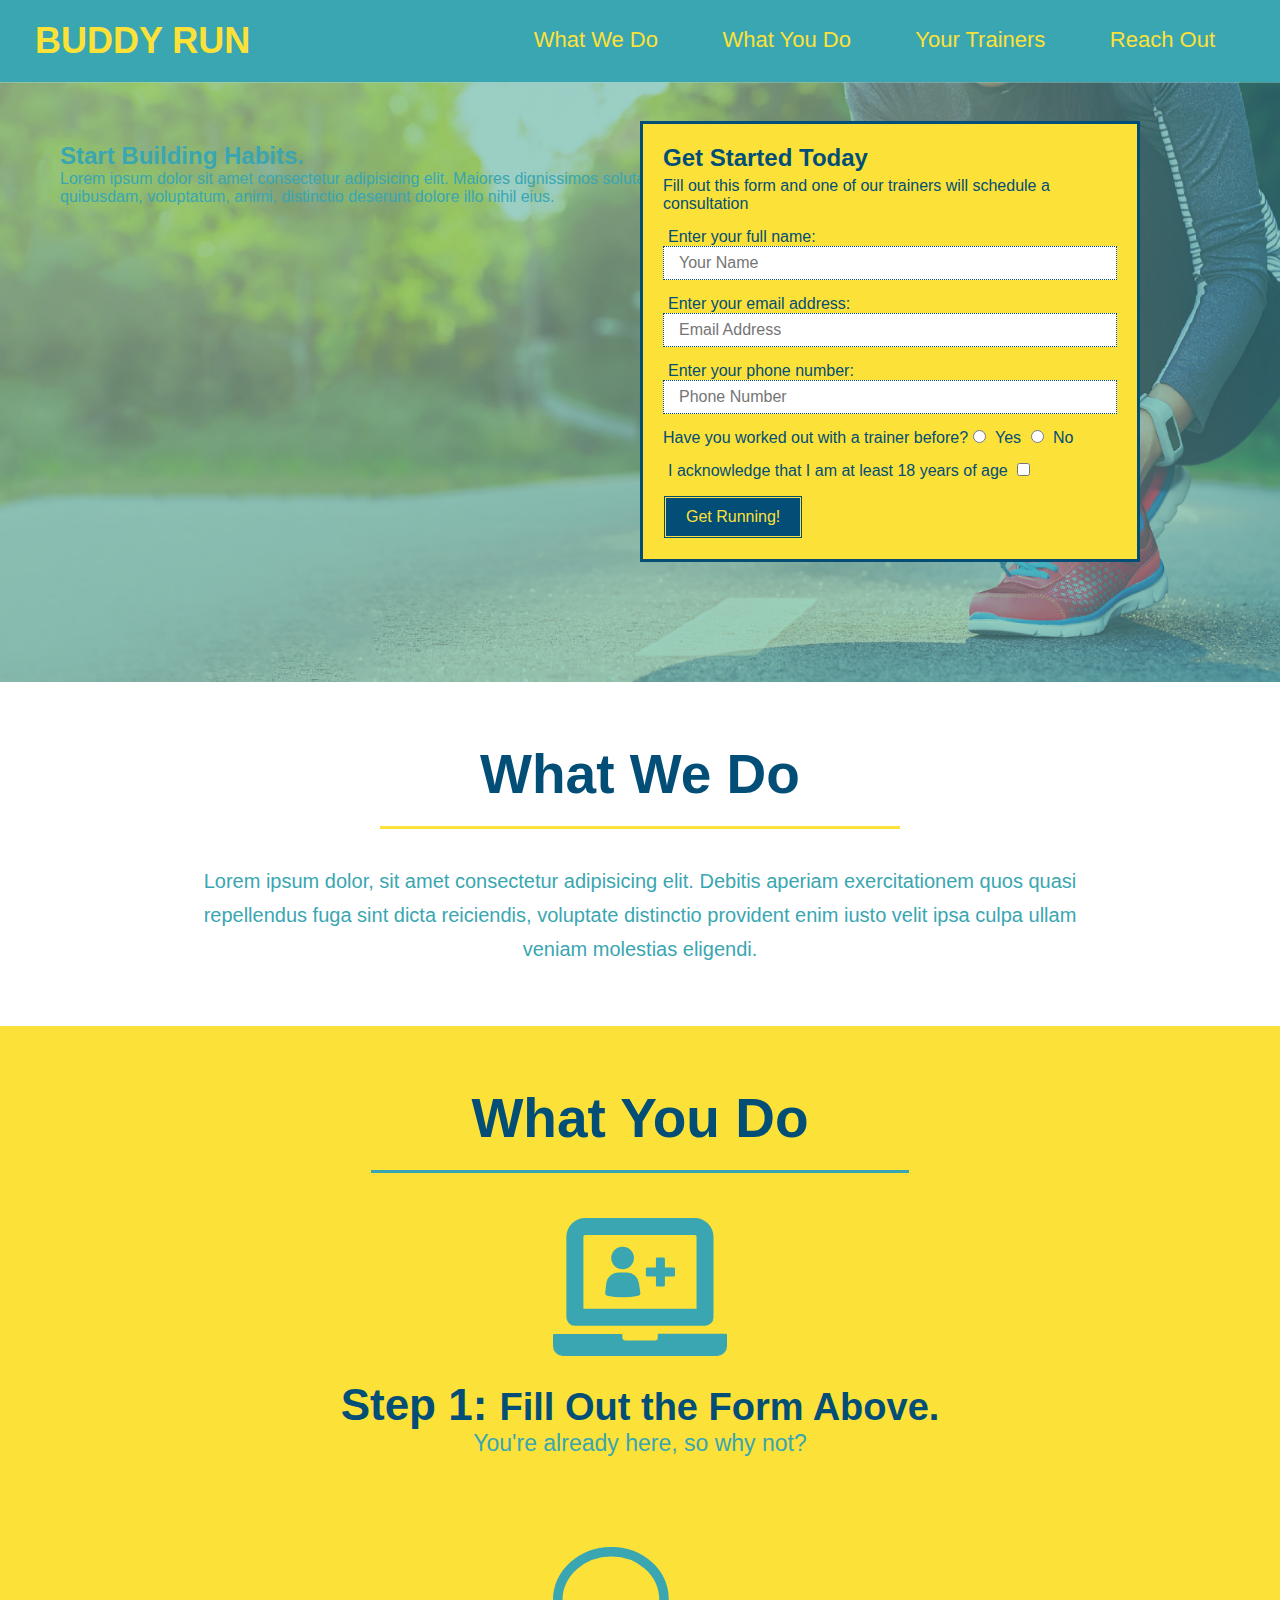
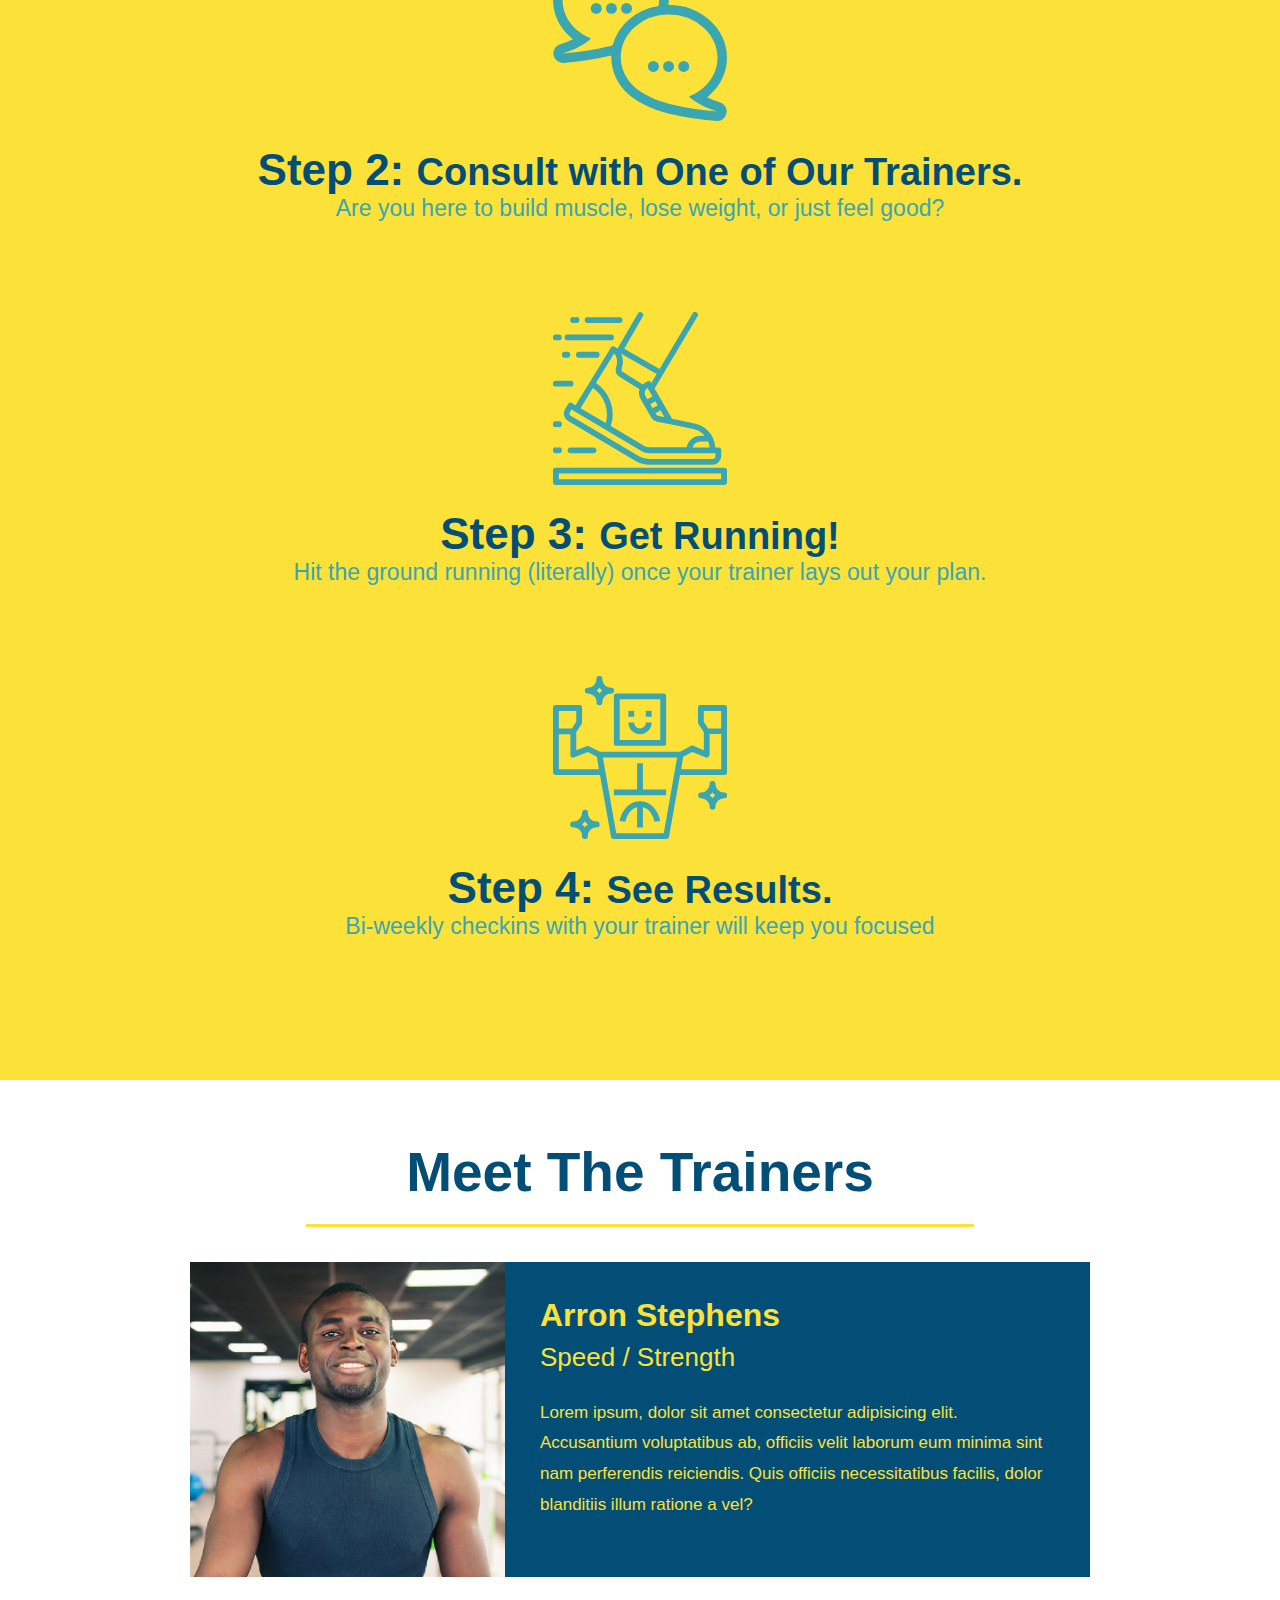
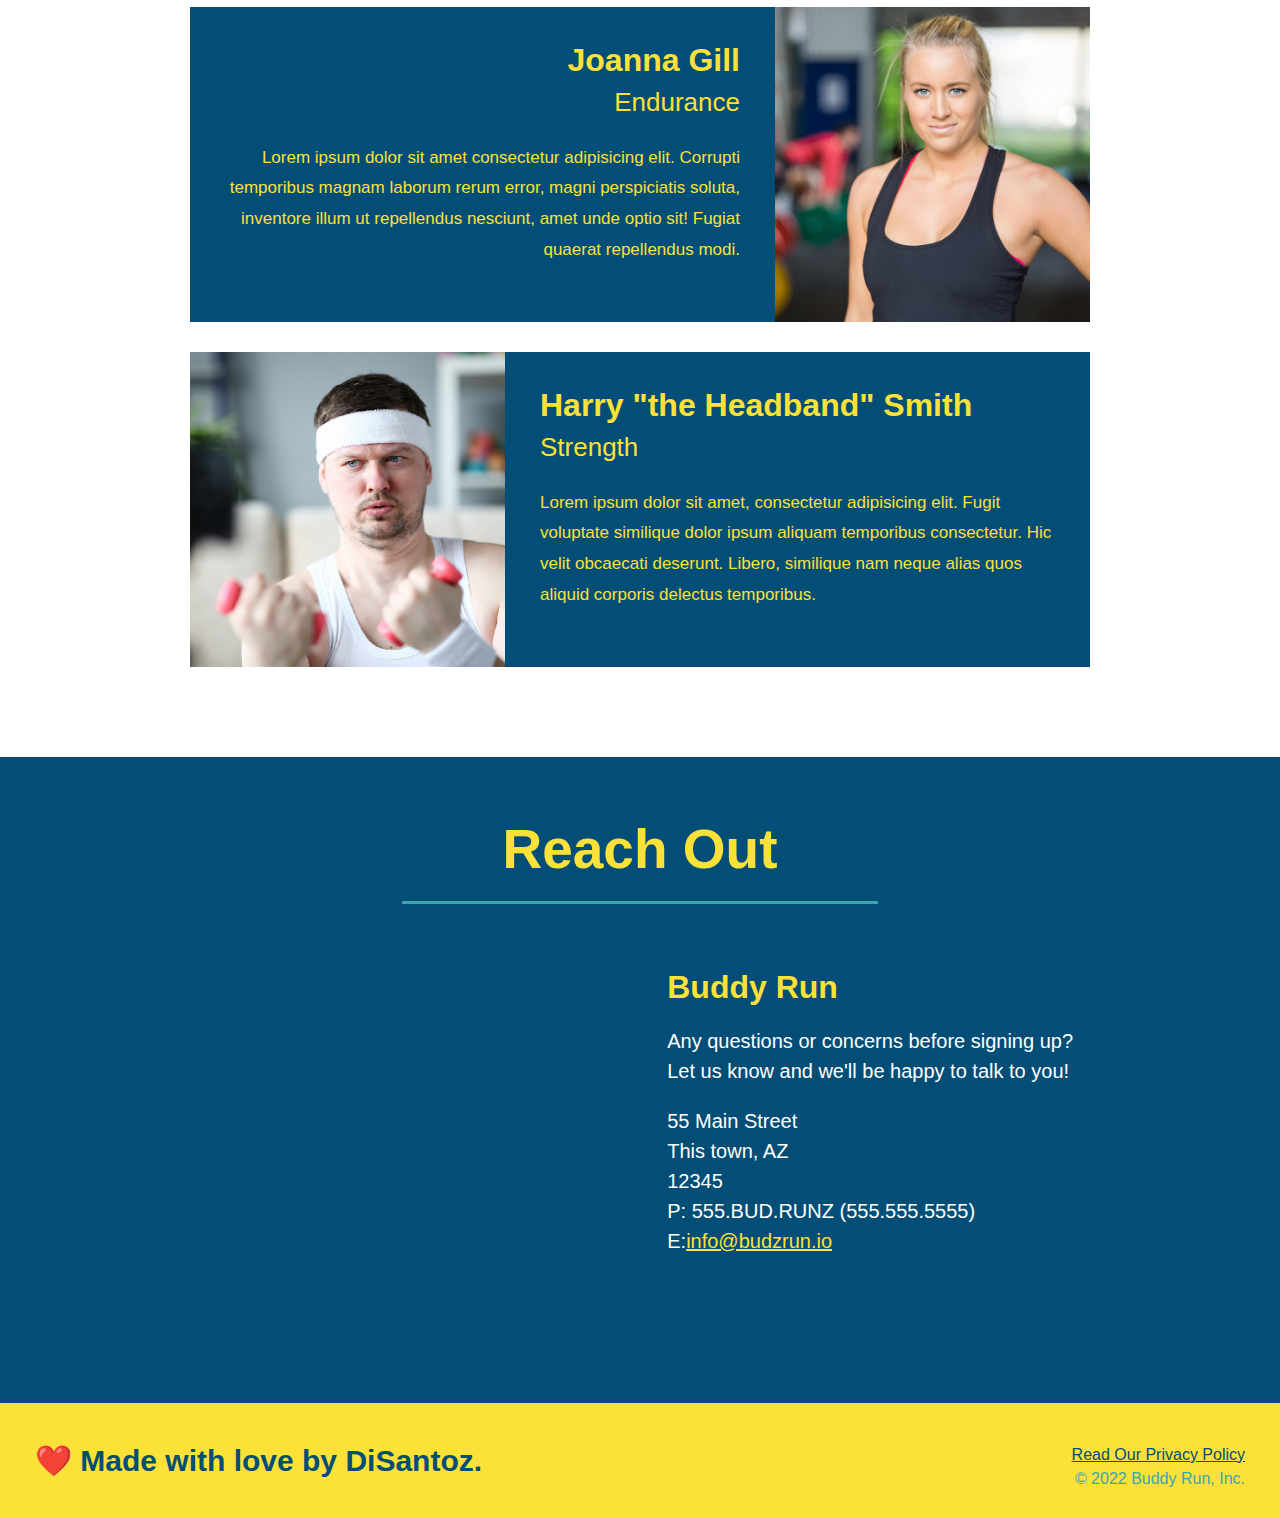
==== index.html @ c645302d "add new image and hero content" ====
<!DOCTYPE html>
<html lang="en">
  <head>
    <meta charset="UTF-8" />
    <meta http-equiv="X-UA-Compatible" content="IE=edge" />
    <meta name="viewport" content="width=device-width, initial-scale=1.0" />
    <title>Buddy Run🏃</title>
    <link rel="stylesheet" href="./assets/css/style.css"/>
  </head>
  <body>
    <!-- navigation-->
    <header>
      <h1>
        <a href="./index.html">BUDDY RUN</a>
      </h1>
      <nav>
        <!--  unordered list element -->
        <ul>
          <!-- list item element -->
          <li>
            <!-- anchor element -->
            <a href="#what-we-do">What We Do</a>
          </li>
          <li>
            <a href="#what-you-do">What You Do</a>
          </li>
          <li>
            <a href="#your-trainers">Your Trainers</a>
          </li>
          <li>
            <a href="#reach-out">Reach Out</a>
          </li>
        </ul>
      </nav>
    </header>
    <!-- hero/jumbotron -->
    <section class="hero">
      <div class="hero-cta">
        <h2>Start Building Habits.</h2>
        <p>
          Lorem ipsum dolor sit amet consectetur adipisicing elit. Maiores dignissimos soluta ullam adipisci fugit at, iure perferendis? Sunt nemo explicabo ratione quibusdam, voluptatum, animi, distinctio deserunt dolore illo nihil eius.
        </p>
      </div>
      <div class="hero-form">
        <h3>Get Started Today</h3>
        <p>Fill out this form and one of our trainers will schedule a consultation</p>
      <!-- form element -->
      <form>
        <label for='name'> Enter your full name: </label>
        <input class='form-input' type='text' placeholder="Your Name" name="name" id="name"/>
        <label from="email">Enter your email address:</label>
        <input class='form-input' type="email" placeholder="Email Address" name="email" id="email"/>
        <label for='phone'>Enter your phone number:</label>
        <input class='form-input' type="tel" placeholder="Phone Number" name="phone" id="phone" />
        <!-- radio buttons -->
        <p>
          Have you worked out with a trainer before?
          <input type="radio" name="trainer-confirm" id="trainer-yes"/>
          <label for="trainer-yes">Yes</label>
          <input type="radio" name="trainer-confirm" id="trainer-no" />
          <label for="trainer-no">No</label>
        </p>
        <!-- checkbox -->
        <p>
          <label for="checkbox">I acknowledge that I am at least 18 years of age</label> 
          <input type="checkbox" name="age-confirm" id="checkbox"/>
        </p>
        <!-- submit button -->
        <button type="submit">
          Get Running!
        </button>
      </form>
      </div>
    </section>

    <!-- 'what we do' section -->
    <section id="what-we-do" class="intro">
      <h2 class="section-title primary-border">What We Do</h2>
      <p>
        Lorem ipsum dolor, sit amet consectetur adipisicing elit. Debitis aperiam exercitationem quos quasi repellendus fuga sint dicta reiciendis, voluptate distinctio provident enim iusto velit ipsa culpa ullam veniam molestias eligendi.
      </p>
    </section>

    <!-- "what you do" section -->
    <section id="what-you-do" class="steps">
      <h2 class="section-title secondary-border">What You Do</h2>
      <div>
        <!-- img element -->
        <img src="./assets/images/step-1.svg" alt=""/>
        <h3>Step 1: <span>Fill Out the Form Above.</span></h3>
        <p>You're already here, so why not?</p>
      </div>

      <div>
        <img src="./assets/images/step-2.svg" alt=""/>
        <h3>Step 2: <span> Consult with One of Our Trainers.</span></h3>
        <p>Are you here to build muscle, lose weight, or just feel good?</p>
      </div>

      <div>
        <img src="./assets/images/step-3.svg" alt=""/>
        <h3>Step 3: <span> Get Running!</span></h3>
        <p>Hit the ground running (literally) once your trainer lays out your plan.</p>
      </div>

      <div>
        <img src="./assets/images/step-4.svg" slt="" />
        <h3>Step 4: <span> See Results.</span></h3>
        <p>Bi-weekly checkins with your trainer will keep you focused</p>
      </div>
    </section>

    <!-- 'meet the trainers' section -->
    <section id="your-trainers" class="trainers">
      <h2 class="section-title primary-border">Meet The Trainers</h2>
      <!-- first trainer -->
      <article class="trainer">
        <img src = './assets/images/trainer-1.jpg' alt="Arron Stephens" />
        <div class="trainer-bio text-left">
          <h3>Arron Stephens</h3>
          <h4>Speed / Strength</h4>
          <p>
            Lorem ipsum, dolor sit amet consectetur adipisicing elit. Accusantium voluptatibus ab, officiis velit laborum eum minima sint nam perferendis reiciendis. Quis officiis necessitatibus facilis, dolor blanditiis illum ratione a vel?
          </p>
        </div>
      </article>
      <!-- second trainer -->
      <article class="trainer">
        <div class="trainer-bio text-right">
          <h3>Joanna Gill</h3>
          <h4>Endurance</h4>
          <p>Lorem ipsum dolor sit amet consectetur adipisicing elit. Corrupti temporibus magnam laborum rerum error, magni perspiciatis soluta, inventore illum ut repellendus nesciunt, amet unde optio sit! Fugiat quaerat repellendus modi.</p>
        </div>
        <img src="./assets/images/trainer-2.jpg" alt="Joanna Gill"/>
      </article>
      <!--  third trainer -->
      <article class="trainer">
        <img src="./assets/images/trainer-3.jpg" alt="headband guy"/>
        <div class="trainer-bio text-left">
          <h3>Harry "the Headband" Smith</h3>
          <h4>Strength</h4>
          <p>Lorem ipsum dolor sit amet, consectetur adipisicing elit. Fugit voluptate similique dolor ipsum aliquam temporibus consectetur. Hic velit obcaecati deserunt. Libero, similique nam neque alias quos aliquid corporis delectus temporibus.</p>
        </div>
      </article>
    </section>

    <!-- 'reach out' section -->
    <section id="reach-out" class="contact">
      <h2 class="section-title secondary-border">Reach Out</h2>
      <div class="contact-info">
        <iframe src="https://www.google.com/maps/embed?pb=!1m18!1m12!1m3!1d12093.723679310215!2d-74.1592274!3d40.73054260000001!2m3!1f0!2f0!3f0!3m2!1i1024!2i768!4f13.1!3m3!1m2!1s0x89c2538affa9859d%3A0x4838674aa25c2132!2sRed%20Bull%20Arena!5e0!3m2!1sen!2sus!4v1646014098173!5m2!1sen!2sus" style="border:0;" allowfullscreen="" loading="lazy"></iframe>
        <div>
          <h3>Buddy Run</h3>
          <p>Any questions or concerns before signing up?
            <br/>
            Let us know and we'll be happy to talk to you! </p>
            <address>
              55 Main Street </br>
              This town, AZ </br>
              12345 </br>
              P: 555.BUD.RUNZ (555.555.5555) </br>
              E:<a href="mailto: info@budzrun.io">info@budzrun.io</a> 
            </address>
          </div>
        </div>
        </section>
    

    <!-- footer -->
    <footer>
      <h2>❤️ Made with love by DiSantoz.</h2>
      <div>
        <a href="./privacy-policy.html" target="_blank">Read Our Privacy Policy</a><br />
        &copy; 2022 Buddy Run, Inc.
      </div>
    </footer>
  </body>
</html>
---- assets/css/style.css ----
/* universal selector */
*{
    margin: 0;
    padding: 0;
    box-sizing: border-box;
}

body {
    font-family: Helvetica, Arial, sans-serif;
    color: #39a6b2;
}

/*  header style */
header{ 
    padding: 20px 35px;
    background-color:#39a6b2;
}

header h1{
    font-weight: bold;
    font-size: 36px;
    color: #fce138;
    margin: 0;
    display: inline;
}

header a{
    color: #fce138;
    text-decoration: none;
}

header nav{
    float: right;
    margin: 7px 0;
}

header nav ul li{
    display: inline;
}

header nav ul li a{
    margin: 0 30px;
    font-weight: lighter;
    font-size: 22px;
}


/* hero section */

section{
    padding: 60px;
}

.hero{
    background-image: url('../images/flipped.jpeg');
    height: 600px;
    background-size: cover;
    background-position: center;
    position: relative;
}

.hero-form{
    color:#024e76;
    background-color: #fce138;
    padding: 20px;
    width: 500px;
    border: solid 3px #024e76;
    position: absolute;
    bottom: 120px;
    right: 140px;
}

.hero-form h3 {
    margin:0;
    font-size: 24px;
}

.hero-form p{
    margin: 5px 0 15px 0;
}

.form-input{
    border: 1px dotted #024e76;
    display: block;
    padding: 7px 15px;
    font-size: 16px;
    color: #024e76;
    width: 100%;
    margin-bottom: 15px;
}

.hero-form label{
    margin: 0 5px; 
}

.hero-form button{
    background-color: #024e76;
    color:#fce138;
    border: double;
    padding: 10px 20px;
    font-size: 16px;
}

/* What we do seciton */
.intro{
    text-align: center;
}



.intro p{
    line-height: 1.7;
    color: #39a6b2;
    width: 80%;
    font-size: 20px;
    margin: 0 auto;
}

/* what you do section */
.steps{
    text-align: center;
    background: #fce138;
}

.section-title {
    font-size: 55px;
    color: #024e76;
    margin-bottom: 35px;
    padding: 0 100px 20px 100px;
    display: inline-block;
    border-bottom: 3px solid;
  }
  
  .primary-border {
    border-color: #fce138;
  }
  
  .secondary-border {
    border-color: #39a6b2;
  }

  .steps div{
      margin-bottom: 80px;
  }

  .steps img{
      width: 15%;
      margin: 10px 0;
  }

  .steps h3{
      color: #024e76;
      font-size: 44px;
      margin-top: 10px;
  }

  .steps p{
      color: #39a6b2;
      font-size: 23px;
  }

  .steps span{
      font-size: 38px;
  }

  /* trainers section */

  .trainers {
      text-align: center;
  }

  .trainer {
      width: 900px;
      margin: 0 auto 30px auto;
      background: #024e76;
      color: #fce138;
      overflow: auto;
  }

  .trainer img{
      width: 35%;
      float: left;
  }

  .trainer-bio{
      padding: 35px;
      float: left;
      width:65%;
  }

  .text-left{
      text-align: left;
  }

  .text-right{
      text-align: right;
  }

  .trainer-bio h3{
      font-size: 32px;
      margin-bottom: 8px;
  }

  .trainer-bio h4{
      font-weight: lighter;
      font-size: 26px;
      margin-bottom: 25px;
  }

  .trainer-bio p{
      font-size: 17px;
      line-height: 1.8;
  }

  /* reach out seciton */
  .contact {
    text-align: center;
    background: #024e76;
  }

  .contact h2{
      color:#fce138
  }

  .contact-info iframe{
      width: 400px;
      height: 400px;
  }

  .contact-info div{
    width: 410px;
    display: inline-block;
    vertical-align: top;
    text-align: left;
    margin: 30px 0 0 60px;
    color: white;
  }

  .contact-info h3 {
    color: #fce138;
    font-size: 32px;
  }
  
  .contact-info p, .contact-info address {
    margin: 20px 0;
    line-height: 1.5;
    font-size: 20px;
    font-style: normal;
  }
  
  .contact-info a {
    color: #fce138;
  }


  /* footer styling */

  footer {
    background: #fce138;
    width: 100%;
    padding: 40px 35px;
  }
  
  footer h2 {
    display: inline;
    color: #024e76;
    font-size: 30px;
    margin: 0;
  }
  
  footer div {
    float: right;
    line-height: 1.5;
    text-align: right;
  }
  
  footer a {
    color: #024e76;
  }
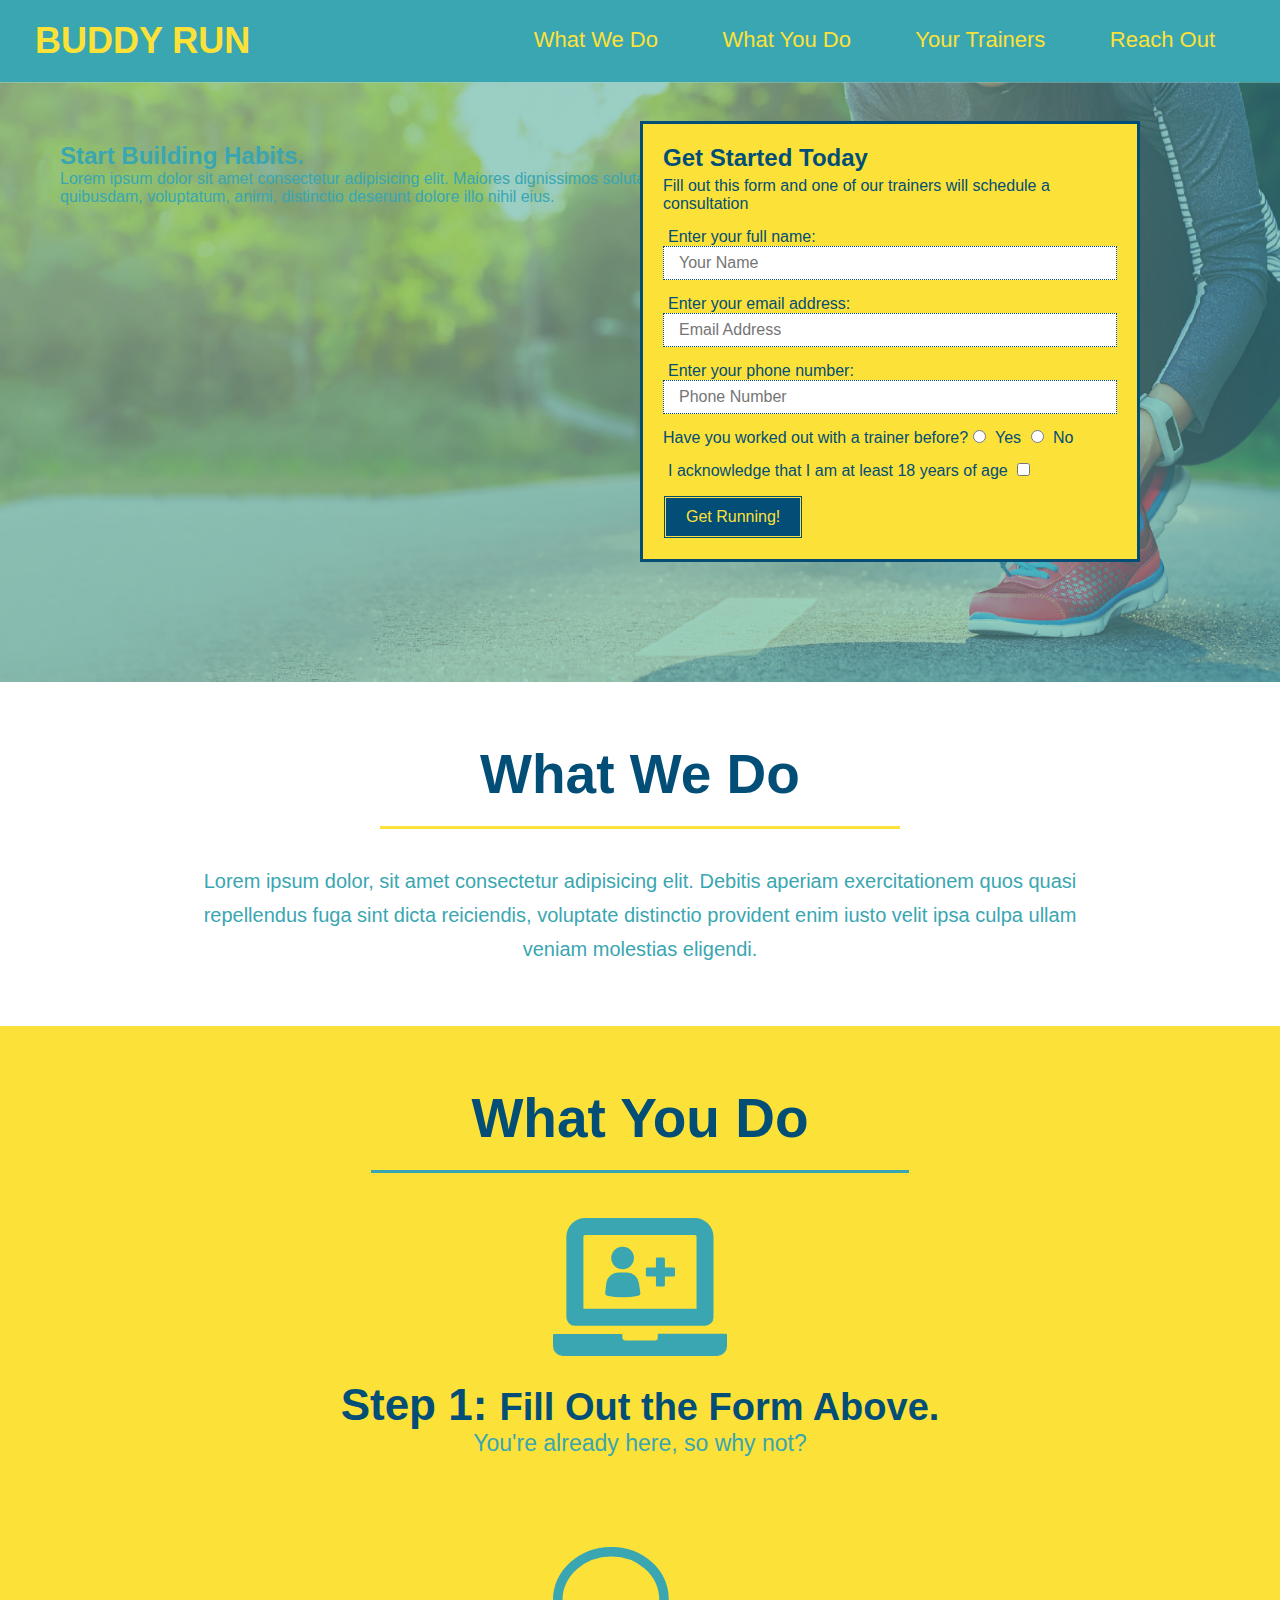
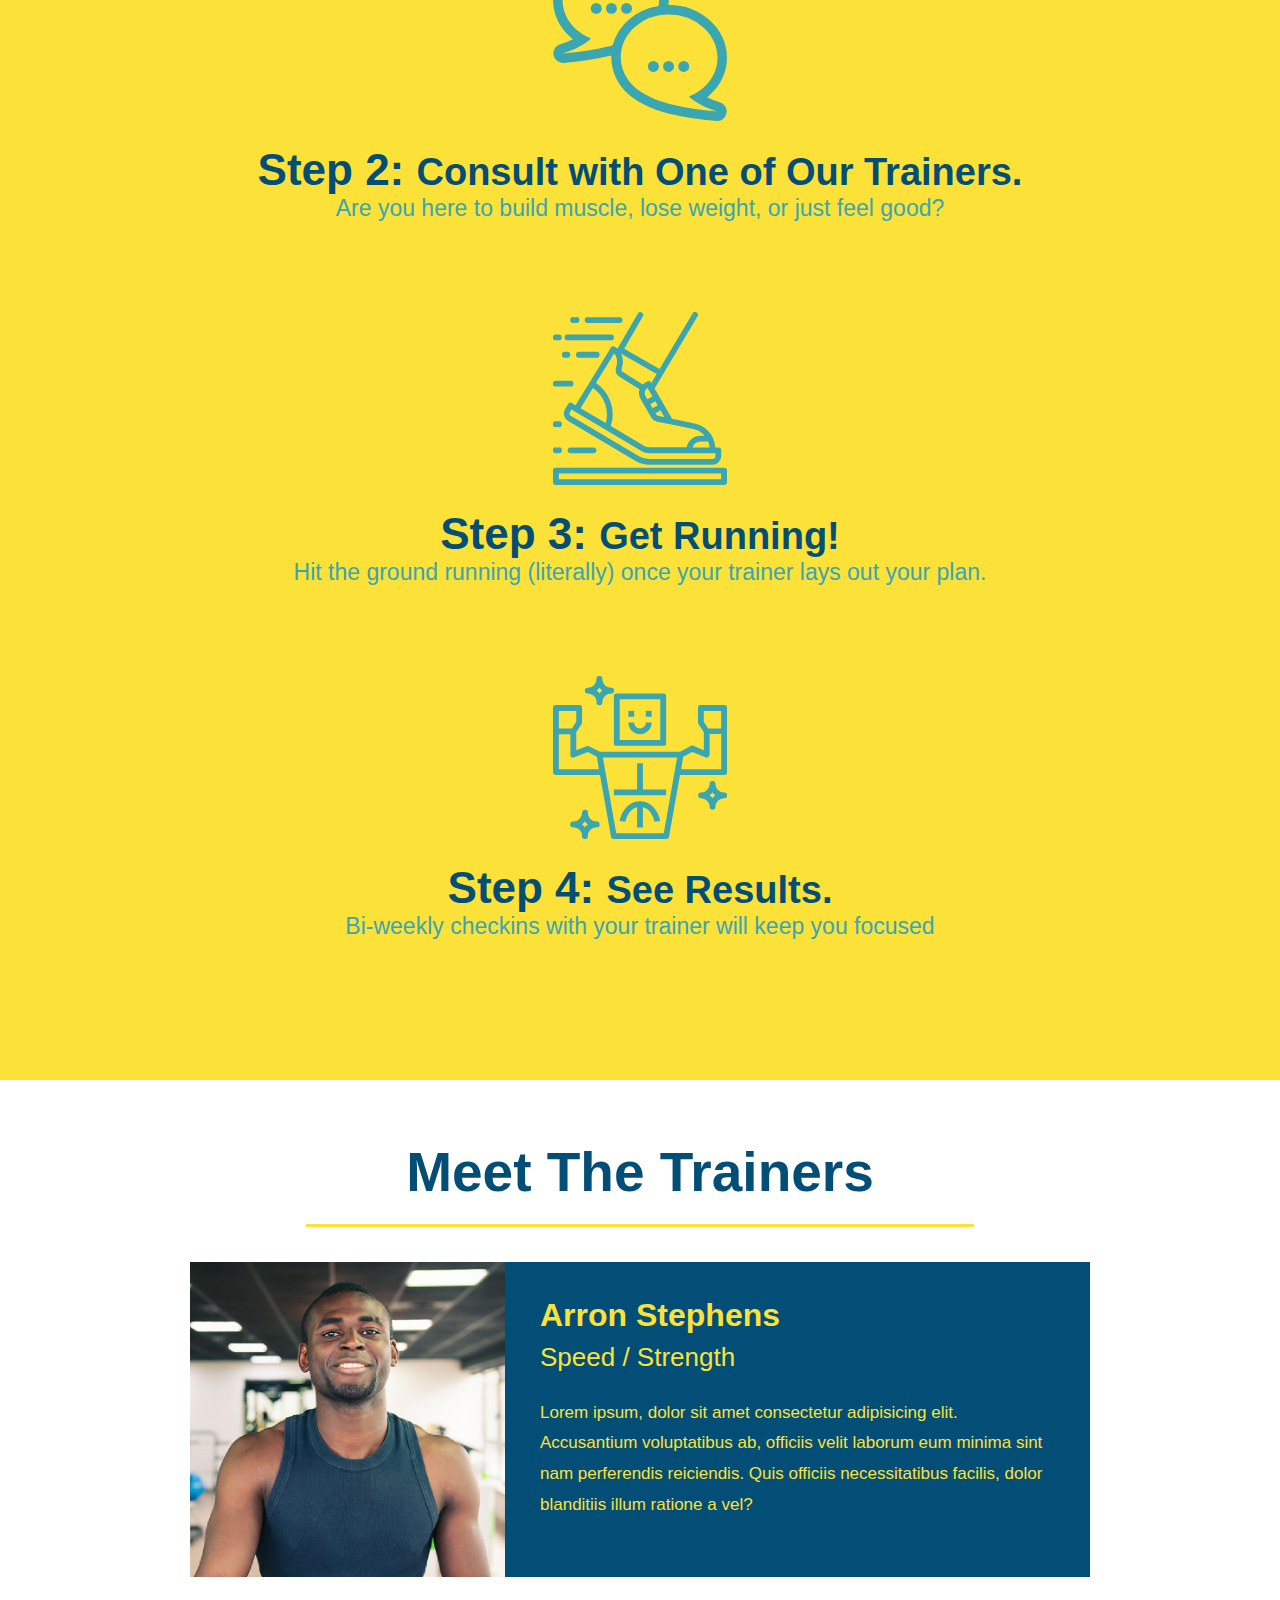
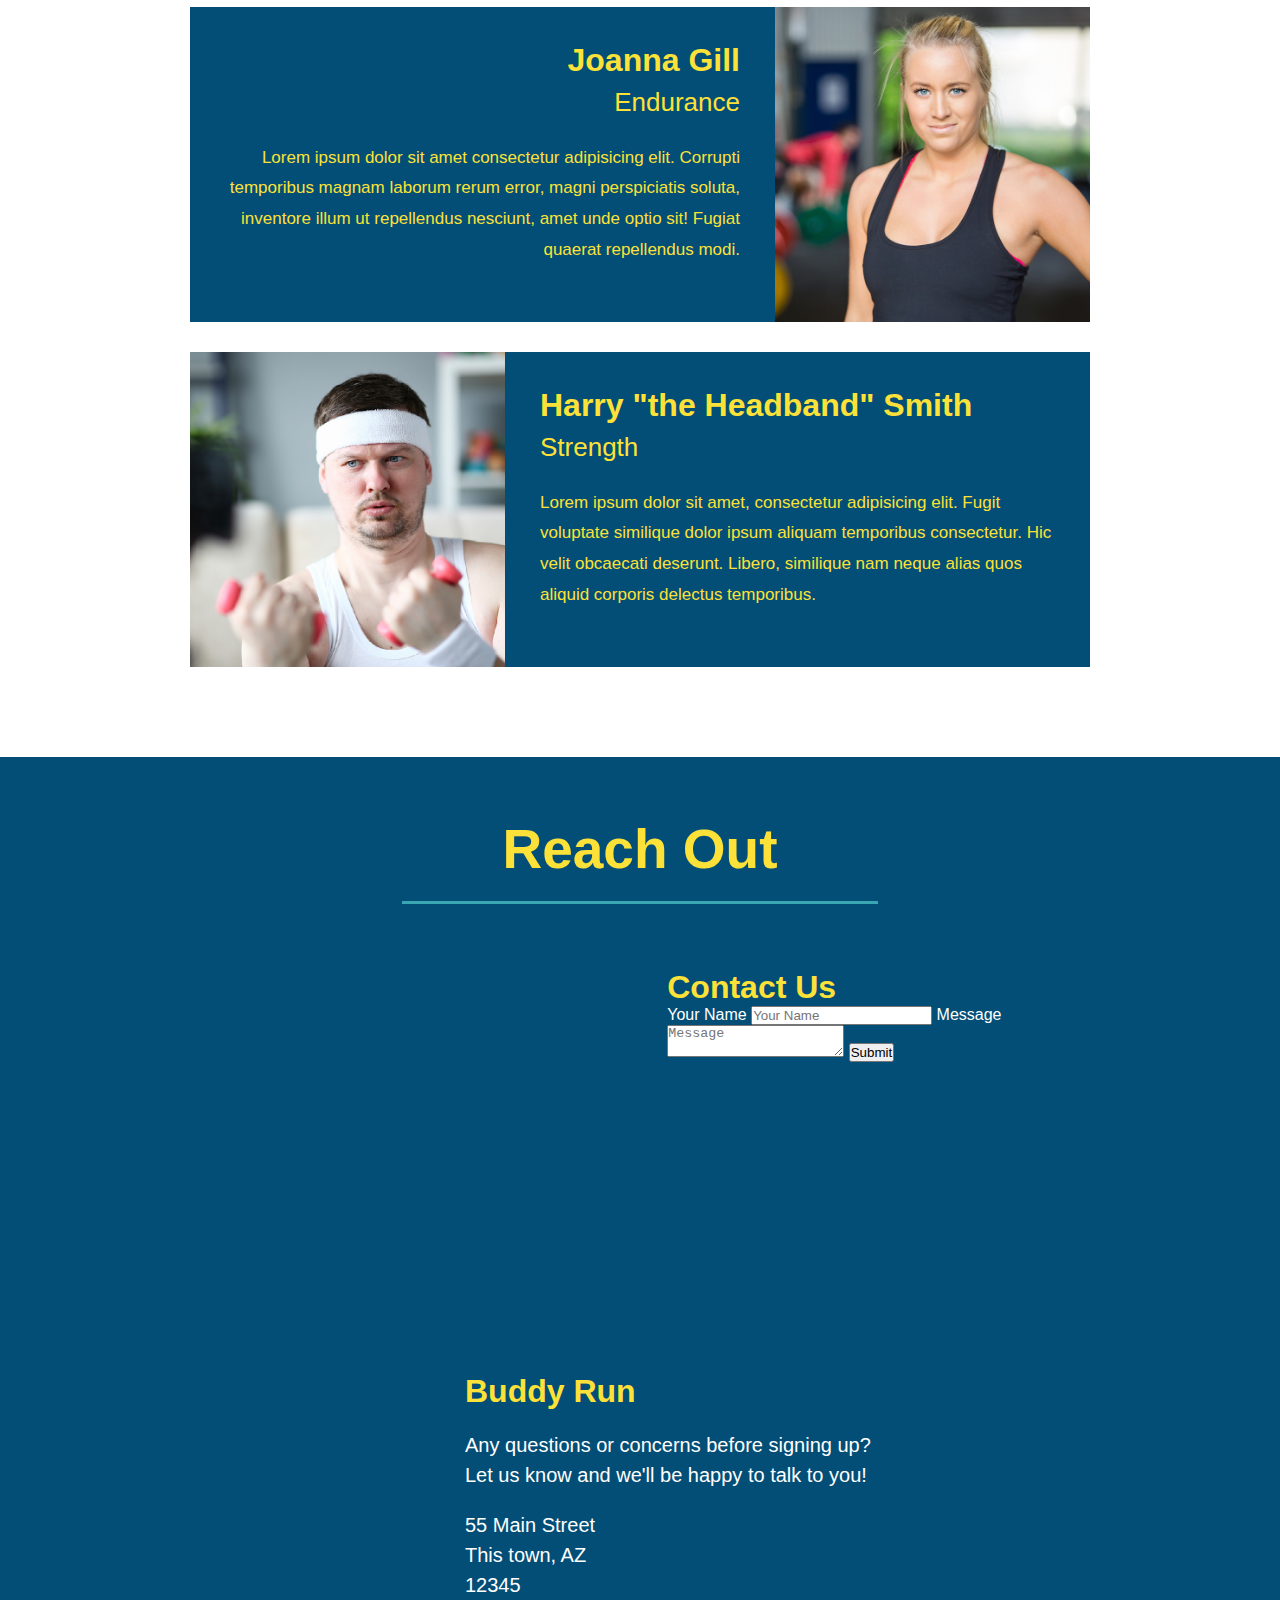
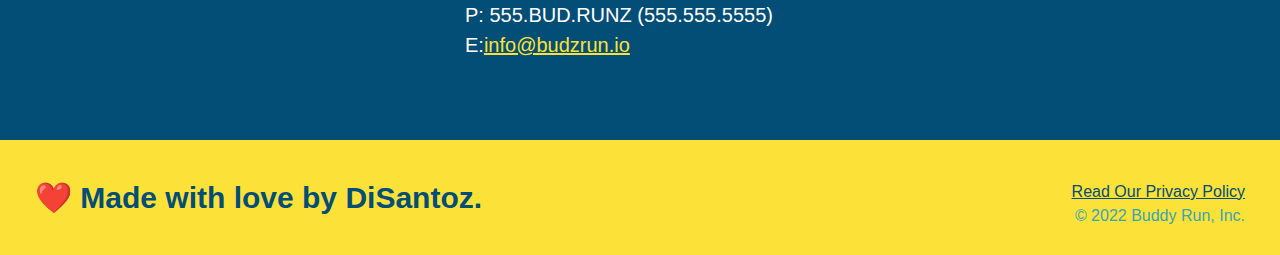
==== commit 89e996f6: "add contact form" ====
--- a/index.html
+++ b/index.html
@@ -149,6 +149,19 @@
       <h2 class="section-title secondary-border">Reach Out</h2>
       <div class="contact-info">
         <iframe src="https://www.google.com/maps/embed?pb=!1m18!1m12!1m3!1d12093.723679310215!2d-74.1592274!3d40.73054260000001!2m3!1f0!2f0!3f0!3m2!1i1024!2i768!4f13.1!3m3!1m2!1s0x89c2538affa9859d%3A0x4838674aa25c2132!2sRed%20Bull%20Arena!5e0!3m2!1sen!2sus!4v1646014098173!5m2!1sen!2sus" style="border:0;" allowfullscreen="" loading="lazy"></iframe>
+        <div class="'contact-form">
+          <h3>Contact Us</h3>
+          <form>
+            <label for="contact-name">Your Name</label>
+            <input type="text" id="contact-name" placeholder="Your Name" />
+
+            <label for="contact-message">Message</label>
+            <textarea id="contact-message" placeholder="Message"></textarea>
+
+            <button type="submit">Submit</button>
+          </form>
+        </div>
+        
         <div>
           <h3>Buddy Run</h3>
           <p>Any questions or concerns before signing up?
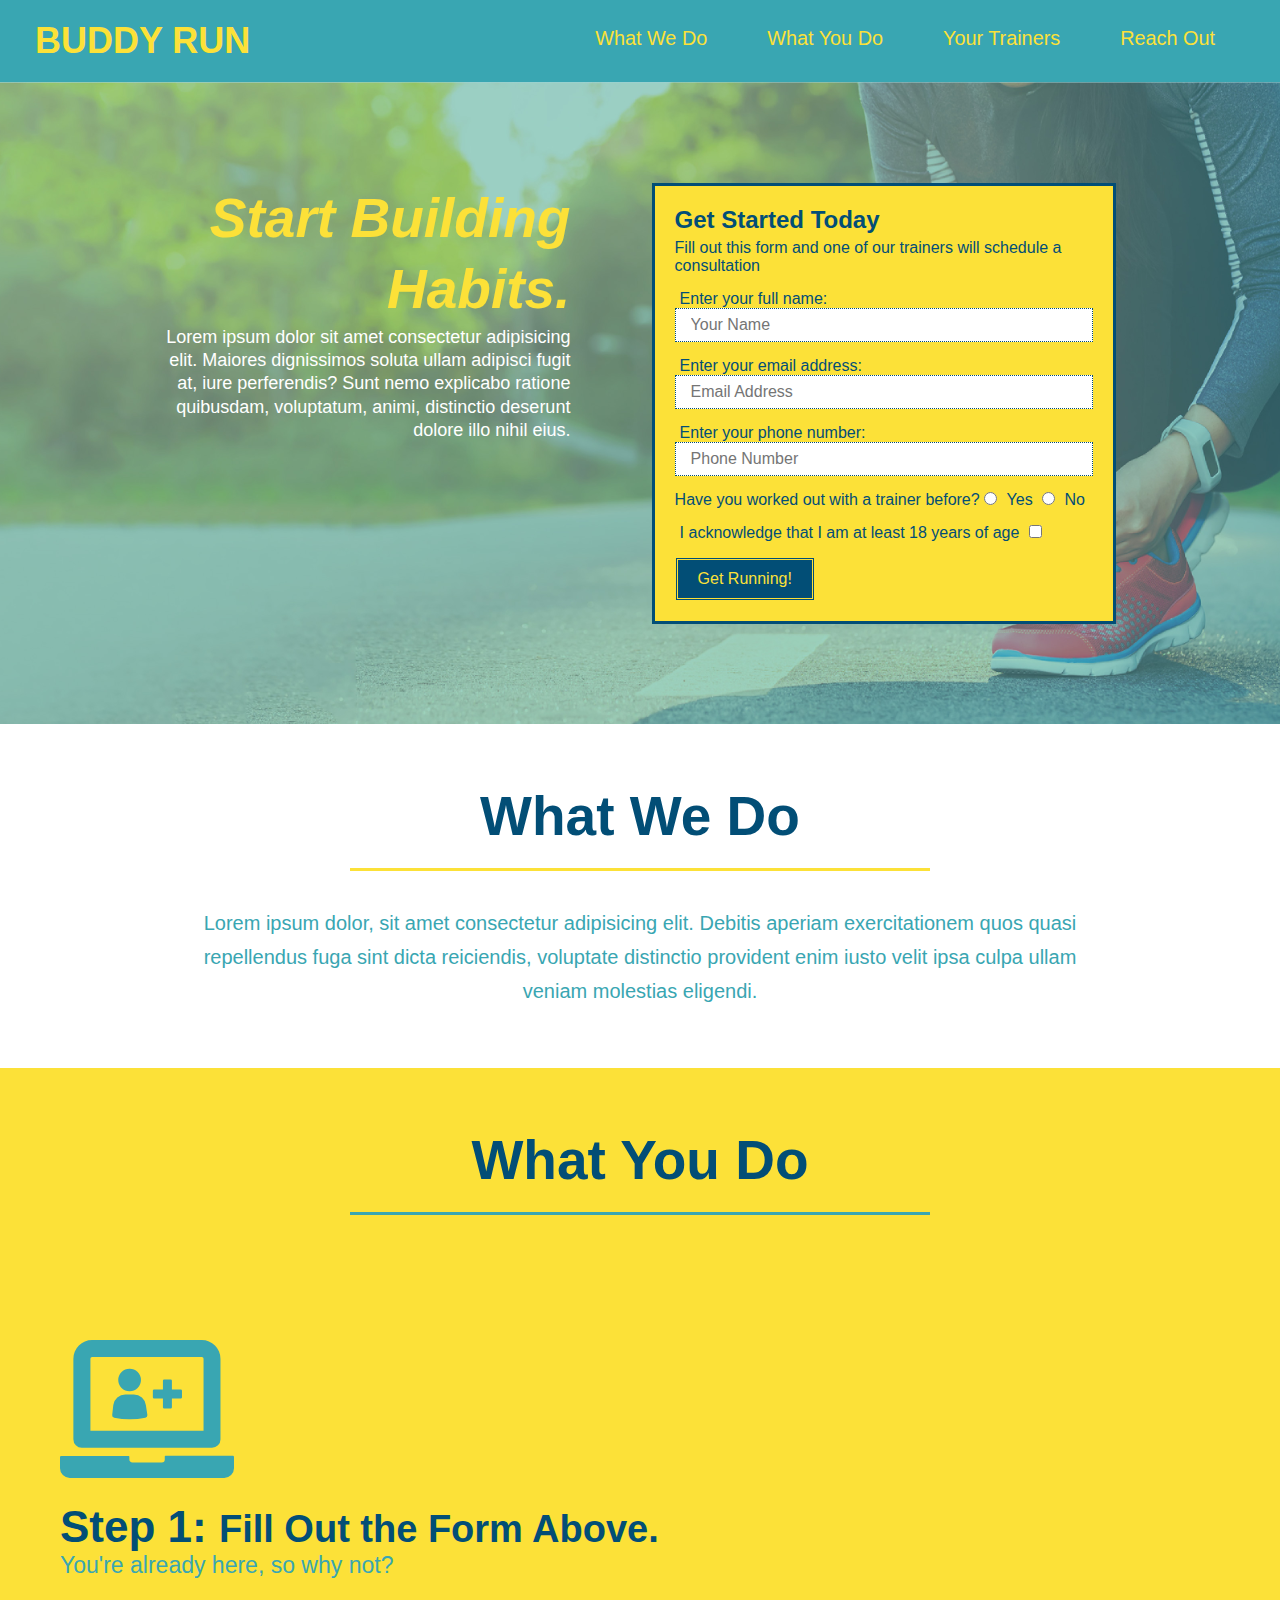
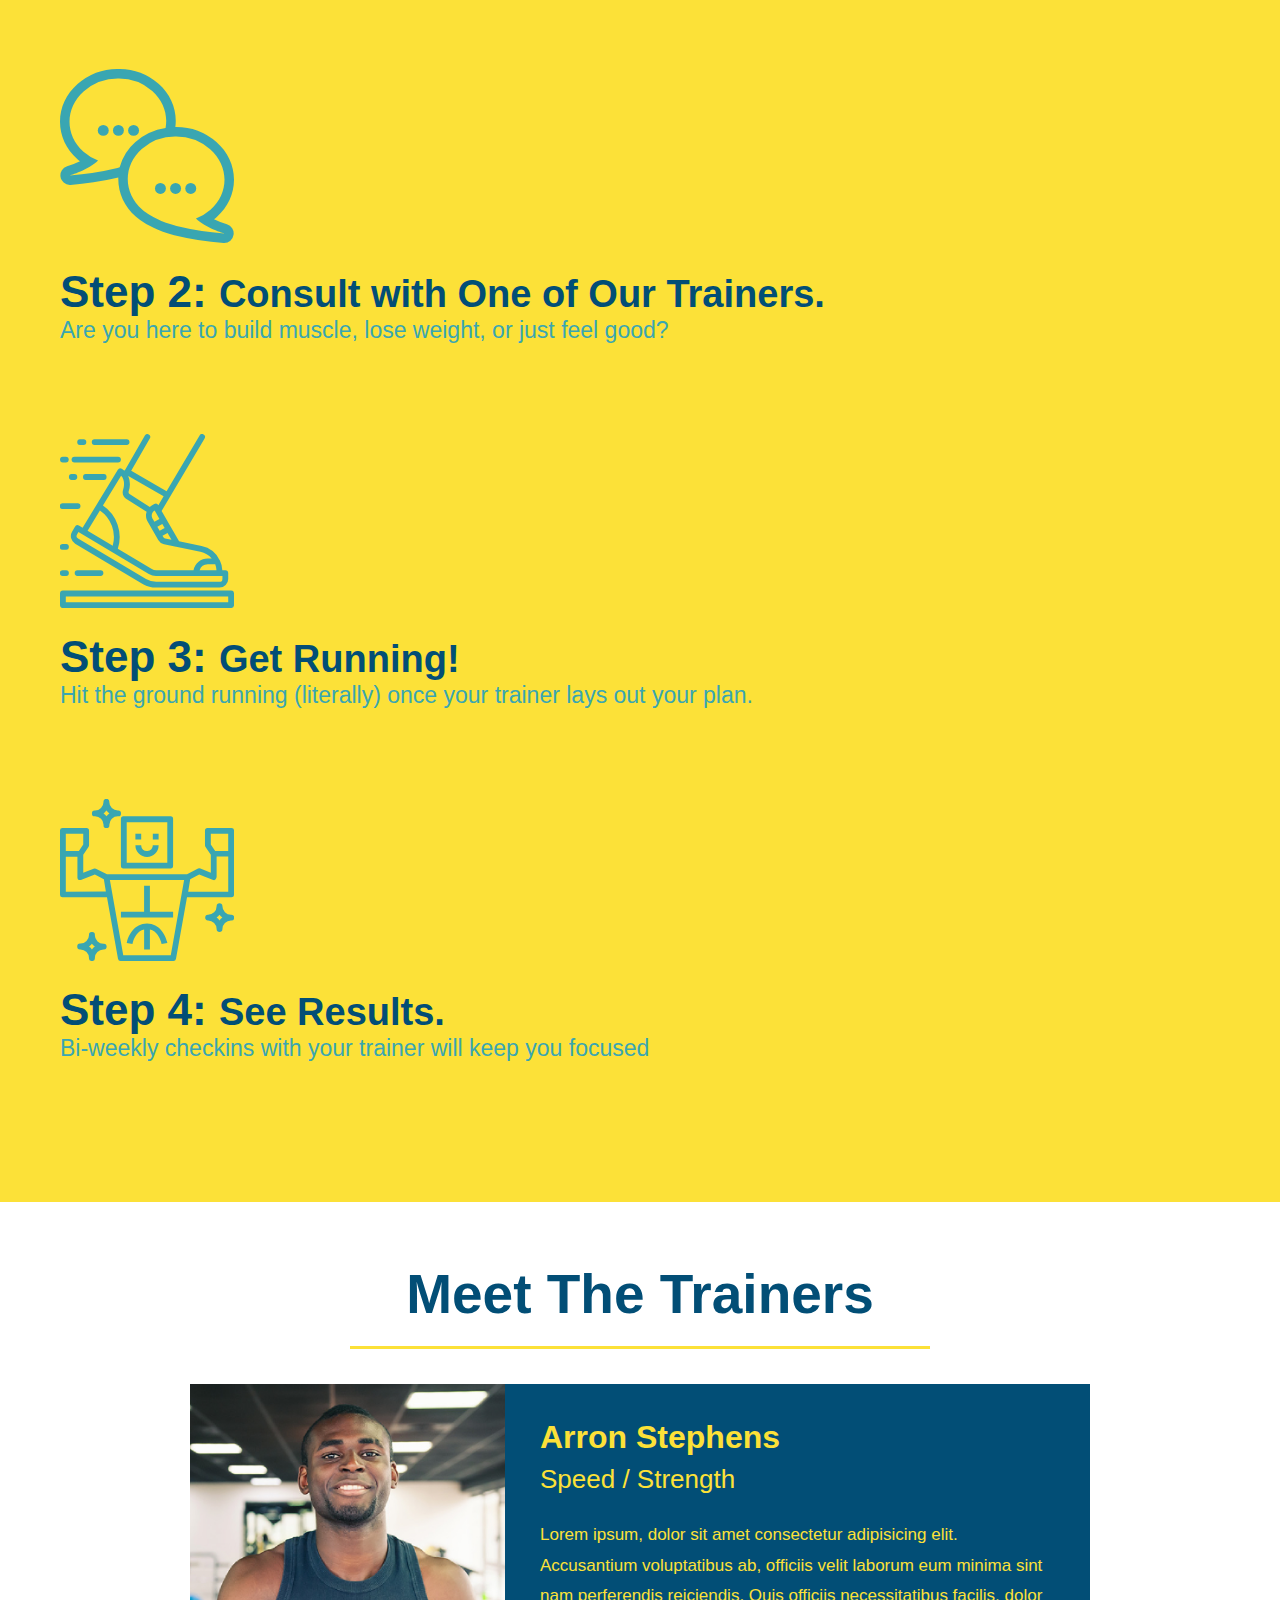
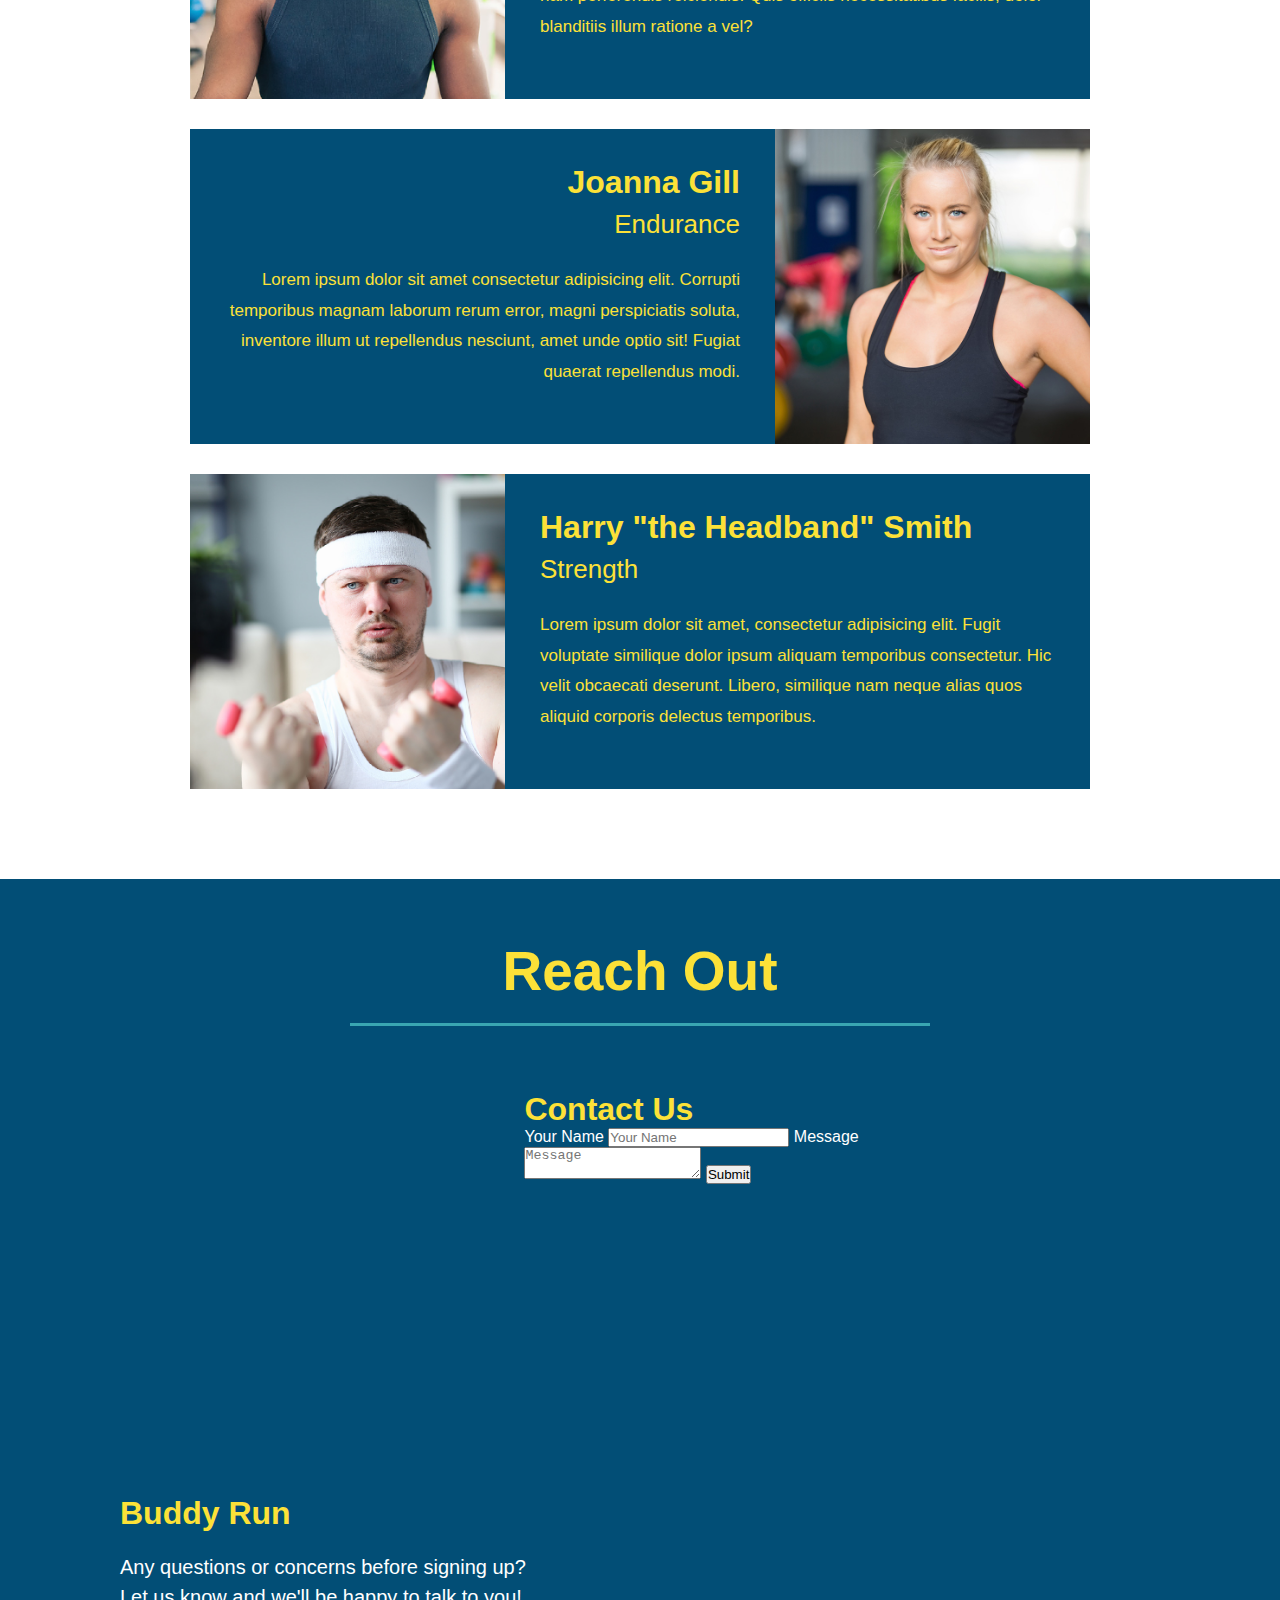
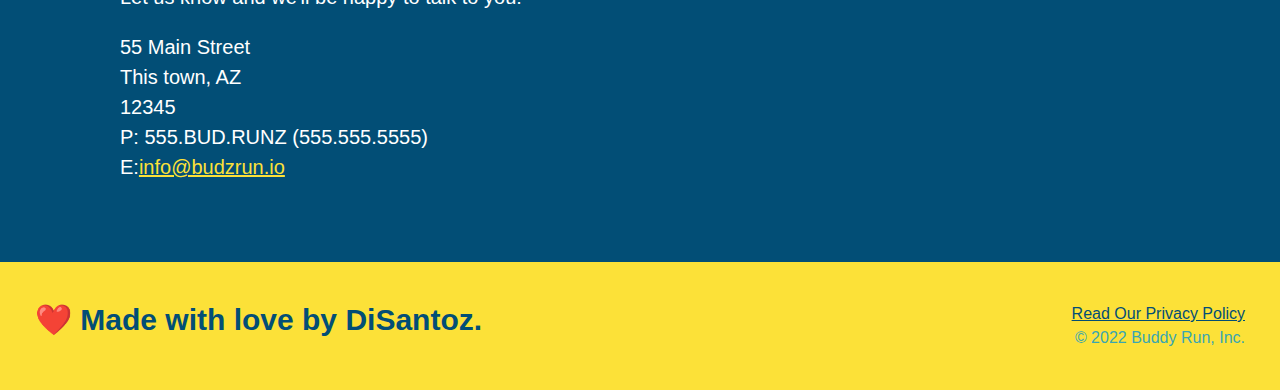
==== commit be7282ac: "adjust styling to flex for section titles" ====
--- a/index.html
+++ b/index.html
@@ -75,15 +75,21 @@
 
     <!-- 'what we do' section -->
     <section id="what-we-do" class="intro">
-      <h2 class="section-title primary-border">What We Do</h2>
-      <p>
-        Lorem ipsum dolor, sit amet consectetur adipisicing elit. Debitis aperiam exercitationem quos quasi repellendus fuga sint dicta reiciendis, voluptate distinctio provident enim iusto velit ipsa culpa ullam veniam molestias eligendi.
-      </p>
+      <div class="flex-row">
+        <h2 class="section-title primary-border">What We Do</h2>
+      </div>
+      <div class="flex-row">
+        <p>
+          Lorem ipsum dolor, sit amet consectetur adipisicing elit. Debitis aperiam exercitationem quos quasi repellendus fuga sint dicta reiciendis, voluptate distinctio provident enim iusto velit ipsa culpa ullam veniam molestias eligendi.
+        </p>
+      </div>
     </section>
 
     <!-- "what you do" section -->
     <section id="what-you-do" class="steps">
-      <h2 class="section-title secondary-border">What You Do</h2>
+      <div class="flex-row">
+        <h2 class="section-title secondary-border">What You Do</h2>
+      </div>
       <div>
         <!-- img element -->
         <img src="./assets/images/step-1.svg" alt=""/>
@@ -112,7 +118,9 @@
 
     <!-- 'meet the trainers' section -->
     <section id="your-trainers" class="trainers">
-      <h2 class="section-title primary-border">Meet The Trainers</h2>
+      <div class="flex-row">
+        <h2 class="section-title primary-border">Meet The Trainers</h2>
+      </div>
       <!-- first trainer -->
       <article class="trainer">
         <img src = './assets/images/trainer-1.jpg' alt="Arron Stephens" />
@@ -146,7 +154,9 @@
 
     <!-- 'reach out' section -->
     <section id="reach-out" class="contact">
-      <h2 class="section-title secondary-border">Reach Out</h2>
+      <div class="flex-row">
+        <h2 class="section-title secondary-border">Reach Out</h2>
+      </div>
       <div class="contact-info">
         <iframe src="https://www.google.com/maps/embed?pb=!1m18!1m12!1m3!1d12093.723679310215!2d-74.1592274!3d40.73054260000001!2m3!1f0!2f0!3f0!3m2!1i1024!2i768!4f13.1!3m3!1m2!1s0x89c2538affa9859d%3A0x4838674aa25c2132!2sRed%20Bull%20Arena!5e0!3m2!1sen!2sus!4v1646014098173!5m2!1sen!2sus" style="border:0;" allowfullscreen="" loading="lazy"></iframe>
         <div class="'contact-form">
--- a/assets/css/style.css
+++ b/assets/css/style.css
@@ -14,6 +14,9 @@
 header{ 
     padding: 20px 35px;
     background-color:#39a6b2;
+    display: flex;
+    justify-content: space-between;
+    flex-wrap: wrap;
 }
 
 header h1{
@@ -21,7 +24,7 @@
     font-size: 36px;
     color: #fce138;
     margin: 0;
-    display: inline;
+
 }
 
 header a{
@@ -30,18 +33,22 @@
 }
 
 header nav{
-    float: right;
+
     margin: 7px 0;
 }
 
-header nav ul li{
-    display: inline;
+header nav ul{
+    display: flex;
+    flex-wrap: wrap;
+    justify-content: space-between;
+    align-items: center;
+    list-style: none;
 }
 
 header nav ul li a{
     margin: 0 30px;
     font-weight: lighter;
-    font-size: 22px;
+    font-size: 1.55vw;
 }
 
 
@@ -53,21 +60,36 @@
 
 .hero{
     background-image: url('../images/flipped.jpeg');
-    height: 600px;
     background-size: cover;
     background-position: center;
-    position: relative;
+    display: flex;
+    justify-content: center;
+    flex-wrap: wrap;
+   
+}
+
+.hero-cta {
+    width: 35%;
+    text-align: right;
+    margin: 3.5%;
+    color: #fff;
+    font-size: 18px;
+    line-height: 1.3;
+}
+
+.hero-cta h2{
+    font-style: italic;
+    font-size: 55px;
+    color: #fce138;
 }
 
 .hero-form{
     color:#024e76;
     background-color: #fce138;
     padding: 20px;
-    width: 500px;
     border: solid 3px #024e76;
-    position: absolute;
-    bottom: 120px;
-    right: 140px;
+    width: 40%;
+    margin: 3.5%;
 }
 
 .hero-form h3 {
@@ -102,9 +124,7 @@
 }
 
 /* What we do seciton */
-.intro{
-    text-align: center;
-}
+
 
 
 
@@ -114,21 +134,22 @@
     width: 80%;
     font-size: 20px;
     margin: 0 auto;
+    text-align: center;
 }
 
 /* what you do section */
 .steps{
-    text-align: center;
     background: #fce138;
 }
 
 .section-title {
     font-size: 55px;
     color: #024e76;
-    margin-bottom: 35px;
-    padding: 0 100px 20px 100px;
-    display: inline-block;
     border-bottom: 3px solid;
+    padding-bottom: 20px;
+    text-align: center;
+    margin: 0 auto 35px auto;
+    width: 50%;
   }
   
   .primary-border {
@@ -165,9 +186,6 @@
 
   /* trainers section */
 
-  .trainers {
-      text-align: center;
-  }
 
   .trainer {
       width: 900px;
@@ -196,6 +214,10 @@
       text-align: right;
   }
 
+  .flex-row{
+      display: flex;
+  }
+
   .trainer-bio h3{
       font-size: 32px;
       margin-bottom: 8px;
@@ -214,7 +236,6 @@
 
   /* reach out seciton */
   .contact {
-    text-align: center;
     background: #024e76;
   }
 
@@ -259,17 +280,20 @@
     background: #fce138;
     width: 100%;
     padding: 40px 35px;
+    display: flex;
+    justify-content: space-between;
+    flex-wrap: wrap;
   }
   
   footer h2 {
-    display: inline;
+  
     color: #024e76;
     font-size: 30px;
     margin: 0;
   }
   
   footer div {
-    float: right;
+   
     line-height: 1.5;
     text-align: right;
   }
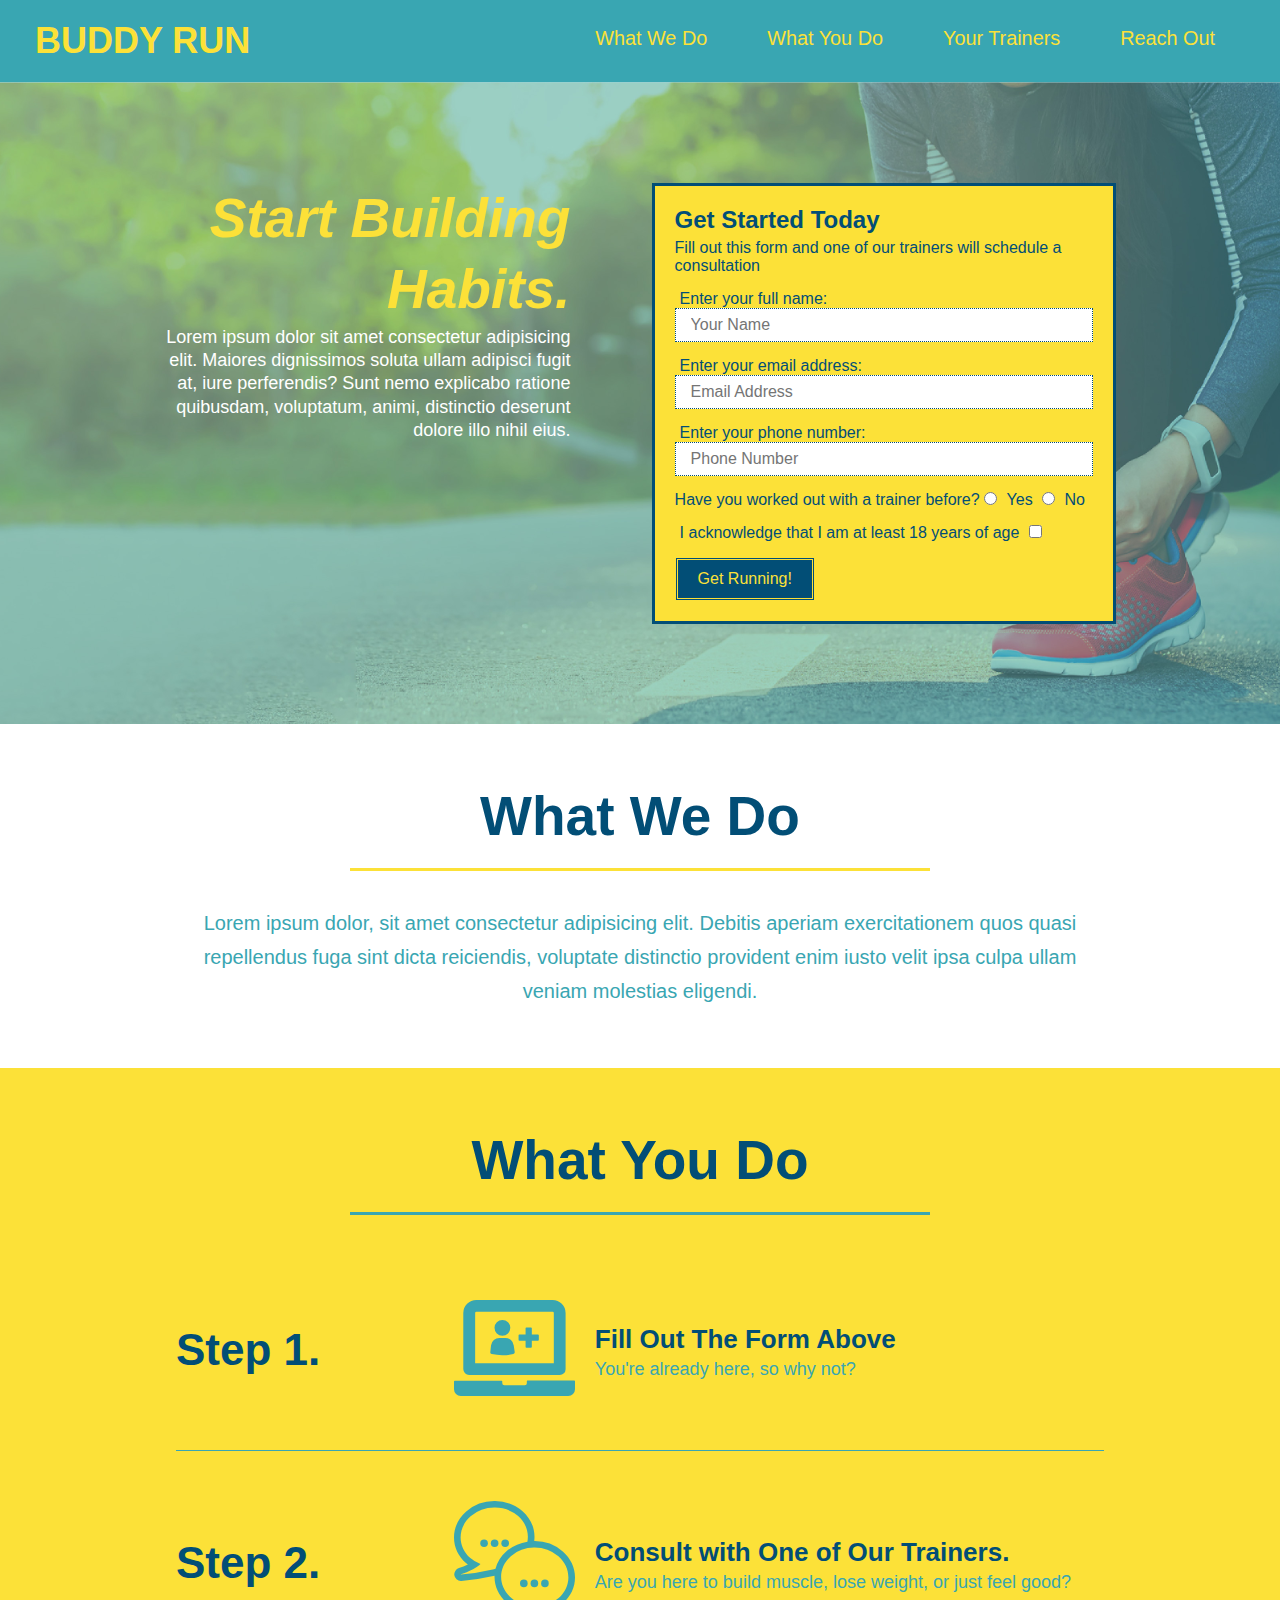
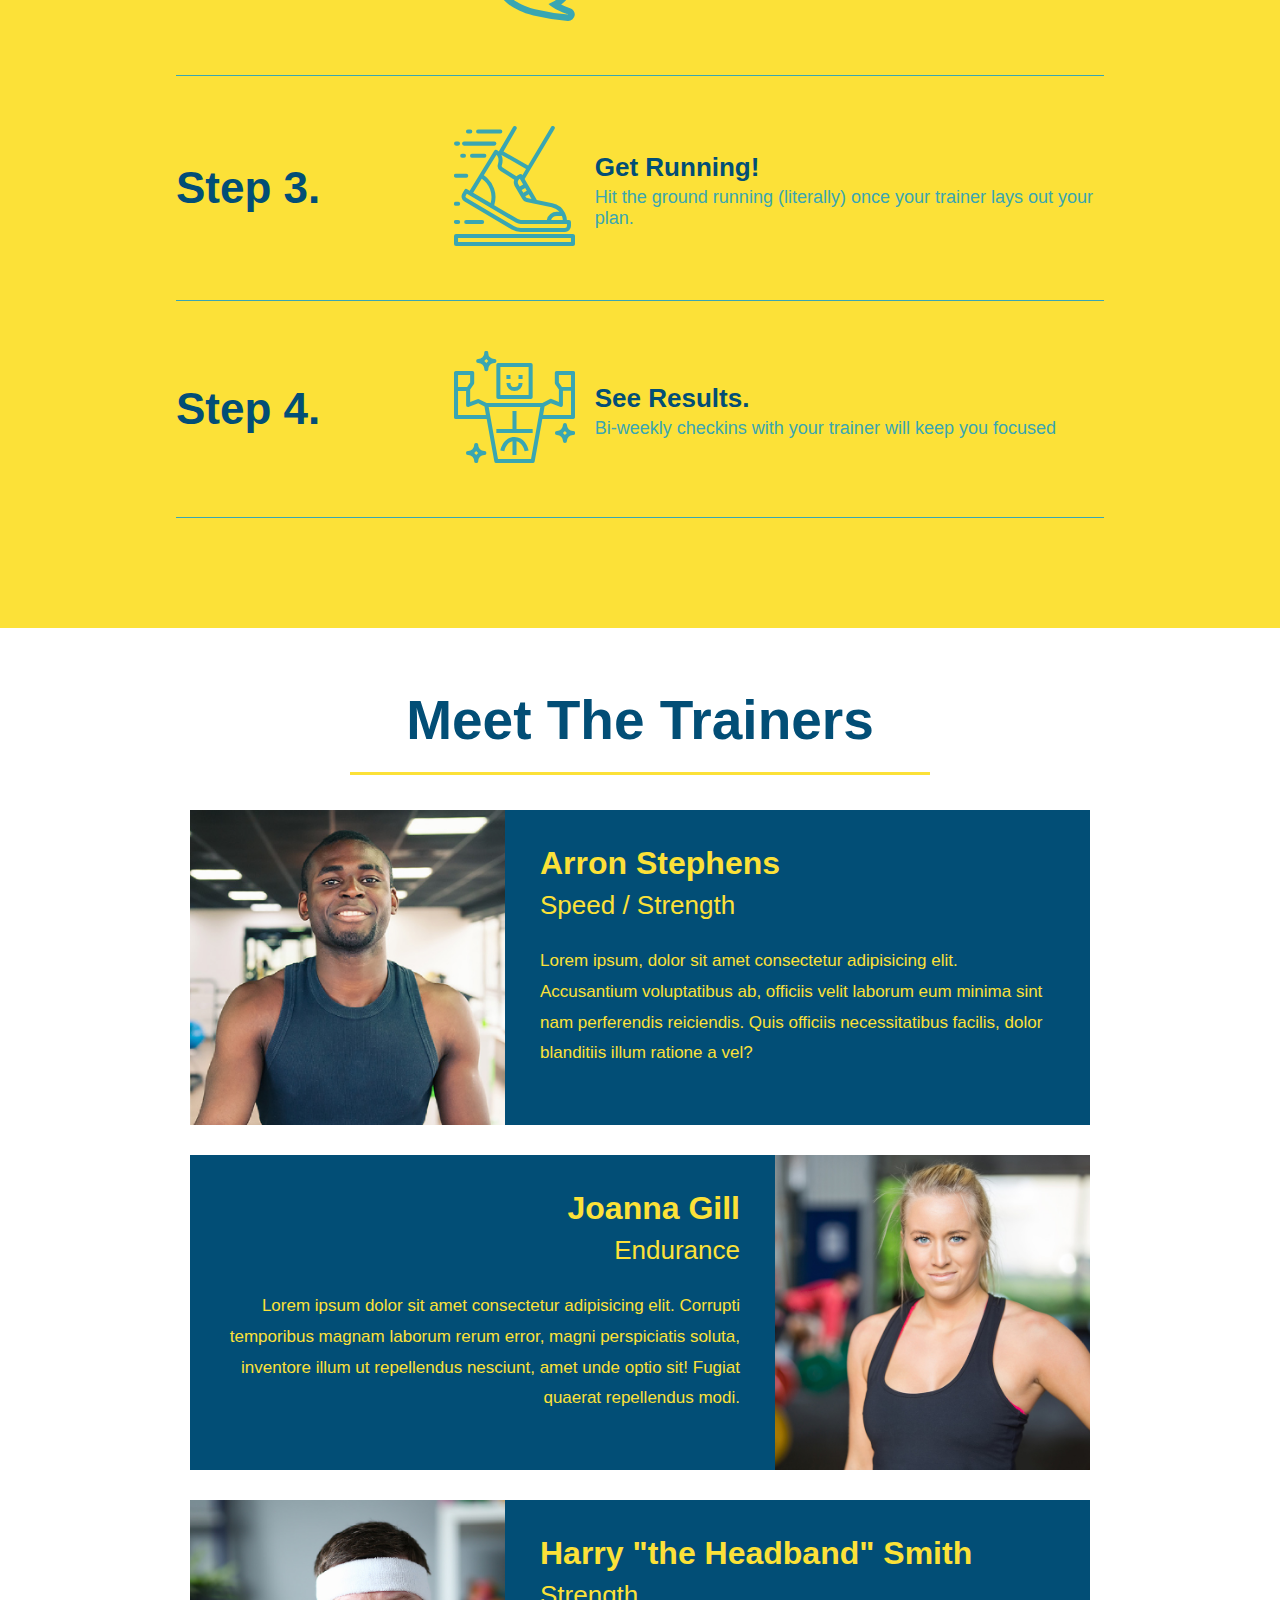
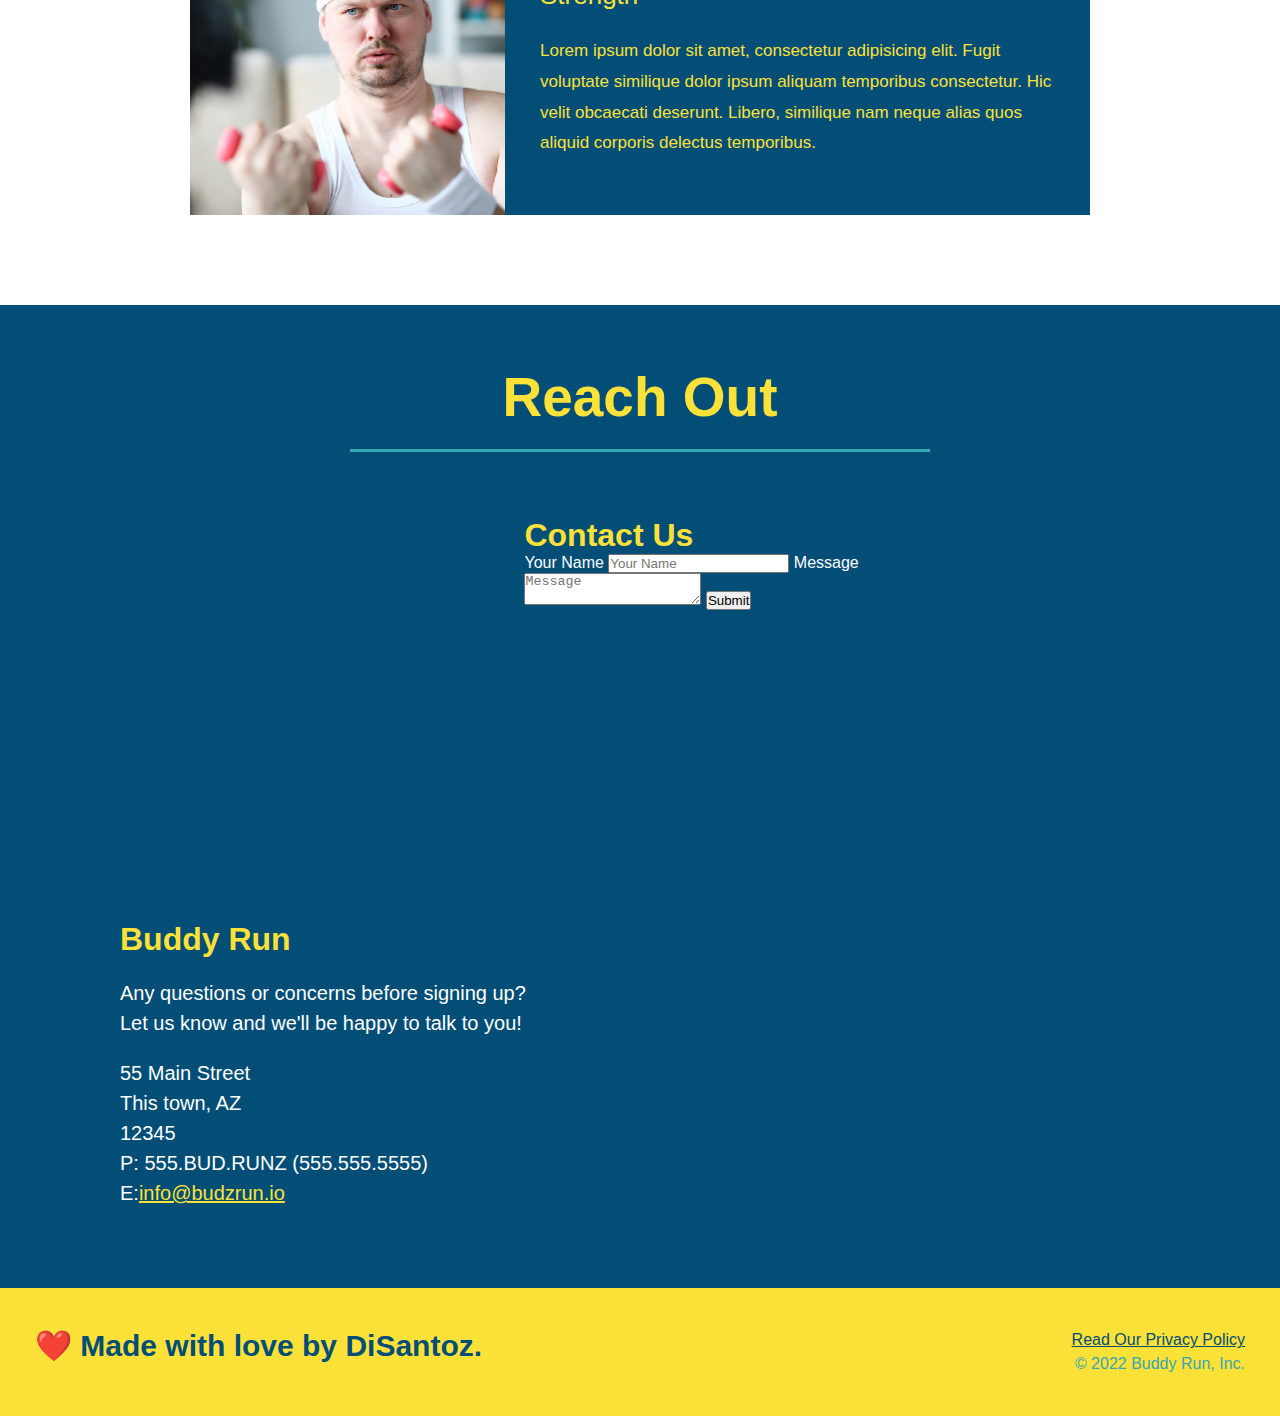
==== commit 13b65656: "add flexbox to steps section" ====
--- a/index.html
+++ b/index.html
@@ -90,29 +90,62 @@
       <div class="flex-row">
         <h2 class="section-title secondary-border">What You Do</h2>
       </div>
-      <div>
-        <!-- img element -->
-        <img src="./assets/images/step-1.svg" alt=""/>
-        <h3>Step 1: <span>Fill Out the Form Above.</span></h3>
-        <p>You're already here, so why not?</p>
-      </div>
-
-      <div>
-        <img src="./assets/images/step-2.svg" alt=""/>
-        <h3>Step 2: <span> Consult with One of Our Trainers.</span></h3>
-        <p>Are you here to build muscle, lose weight, or just feel good?</p>
-      </div>
-
-      <div>
-        <img src="./assets/images/step-3.svg" alt=""/>
-        <h3>Step 3: <span> Get Running!</span></h3>
+
+      <!-- steps 1 -->
+      <div class="step">
+        <h3>Step 1.</h3>
+        <div class="step-info"> 
+          <div class="step-img">
+            <img src="./assets/images/step-1.svg" alt=""/>
+          </div>
+          <div class="step-text">
+            <h4>Fill Out The Form Above</h4>
+            <p>You're already here, so why not?</p>
+          </div>
+        </div>
+      </div>
+
+      <!-- step 2 -->
+      <div class="step">
+        <h3>Step 2.</h3>
+        <div class="step-info">
+          <div class="step-img">
+            <img src="./assets/images/step-2.svg" alt=""/>
+          </div>
+          <div class="step-text">
+            <h4>Consult with One of Our Trainers.</h4>
+            <p>Are you here to build muscle, lose weight, or just feel good?</p>
+          </div>
+        </div>
+      </div>
+
+      <!-- step 3 -->
+      <div class="step">
+        <h3>Step 3.</h3>
+        <div class="step-info">
+          <div class="step-img">
+            <img src="./assets/images/step-3.svg" alt=""/>
+          </div>
+        <div class='step-text'>
+        <h4>Get Running!</h4>
         <p>Hit the ground running (literally) once your trainer lays out your plan.</p>
       </div>
-
-      <div>
-        <img src="./assets/images/step-4.svg" slt="" />
-        <h3>Step 4: <span> See Results.</span></h3>
-        <p>Bi-weekly checkins with your trainer will keep you focused</p>
+      </div>
+      </div>
+  
+
+      <!-- step 4 -->
+      <div class="step">
+        <h3>Step 4.</h3>
+        <div class="step-info">
+          <div class="step-img">
+            <img src="./assets/images/step-4.svg" slt="" />
+          </div>
+          <div class="step-text">
+            <h4>See Results.</h4>
+            <p>Bi-weekly checkins with your trainer will keep you focused</p>
+          </div>
+        </div>
       </div>
     </section>
 
--- a/assets/css/style.css
+++ b/assets/css/style.css
@@ -160,29 +160,55 @@
     border-color: #39a6b2;
   }
 
-  .steps div{
-      margin-bottom: 80px;
-  }
-
-  .steps img{
-      width: 15%;
-      margin: 10px 0;
-  }
-
-  .steps h3{
+.step{
+    margin: 50px auto;
+    padding-bottom: 50px;
+    width: 80%;
+    border-bottom: 1px solid #39a6b2;
+    display: flex;
+    flex-wrap: wrap;
+    align-items: center;
+    justify-content: space-between;
+}
+
+
+  .step h3{
       color: #024e76;
       font-size: 44px;
-      margin-top: 10px;
-  }
-
-  .steps p{
+      flex: 1 30%;
+  }
+
+  .step-text{
+      flex: 12;
+  }
+
+  .step-text p{
       color: #39a6b2;
-      font-size: 23px;
-  }
-
-  .steps span{
-      font-size: 38px;
-  }
+      font-size: 18px;
+  }
+
+  .step-text h4{
+      font-size: 26px;
+      line-height: 1.5;
+      color: #024e76;
+  }
+
+  .step-info{
+      flex: 2 70%;
+      display: flex;
+      flex-wrap: wrap;
+      align-items: center;
+  }
+
+  .step-img{
+      flex: 1 12%;
+      margin-right: 20px;
+  }
+
+  .step-img img{
+      max-width: 100%;
+  }
+
 
   /* trainers section */
 
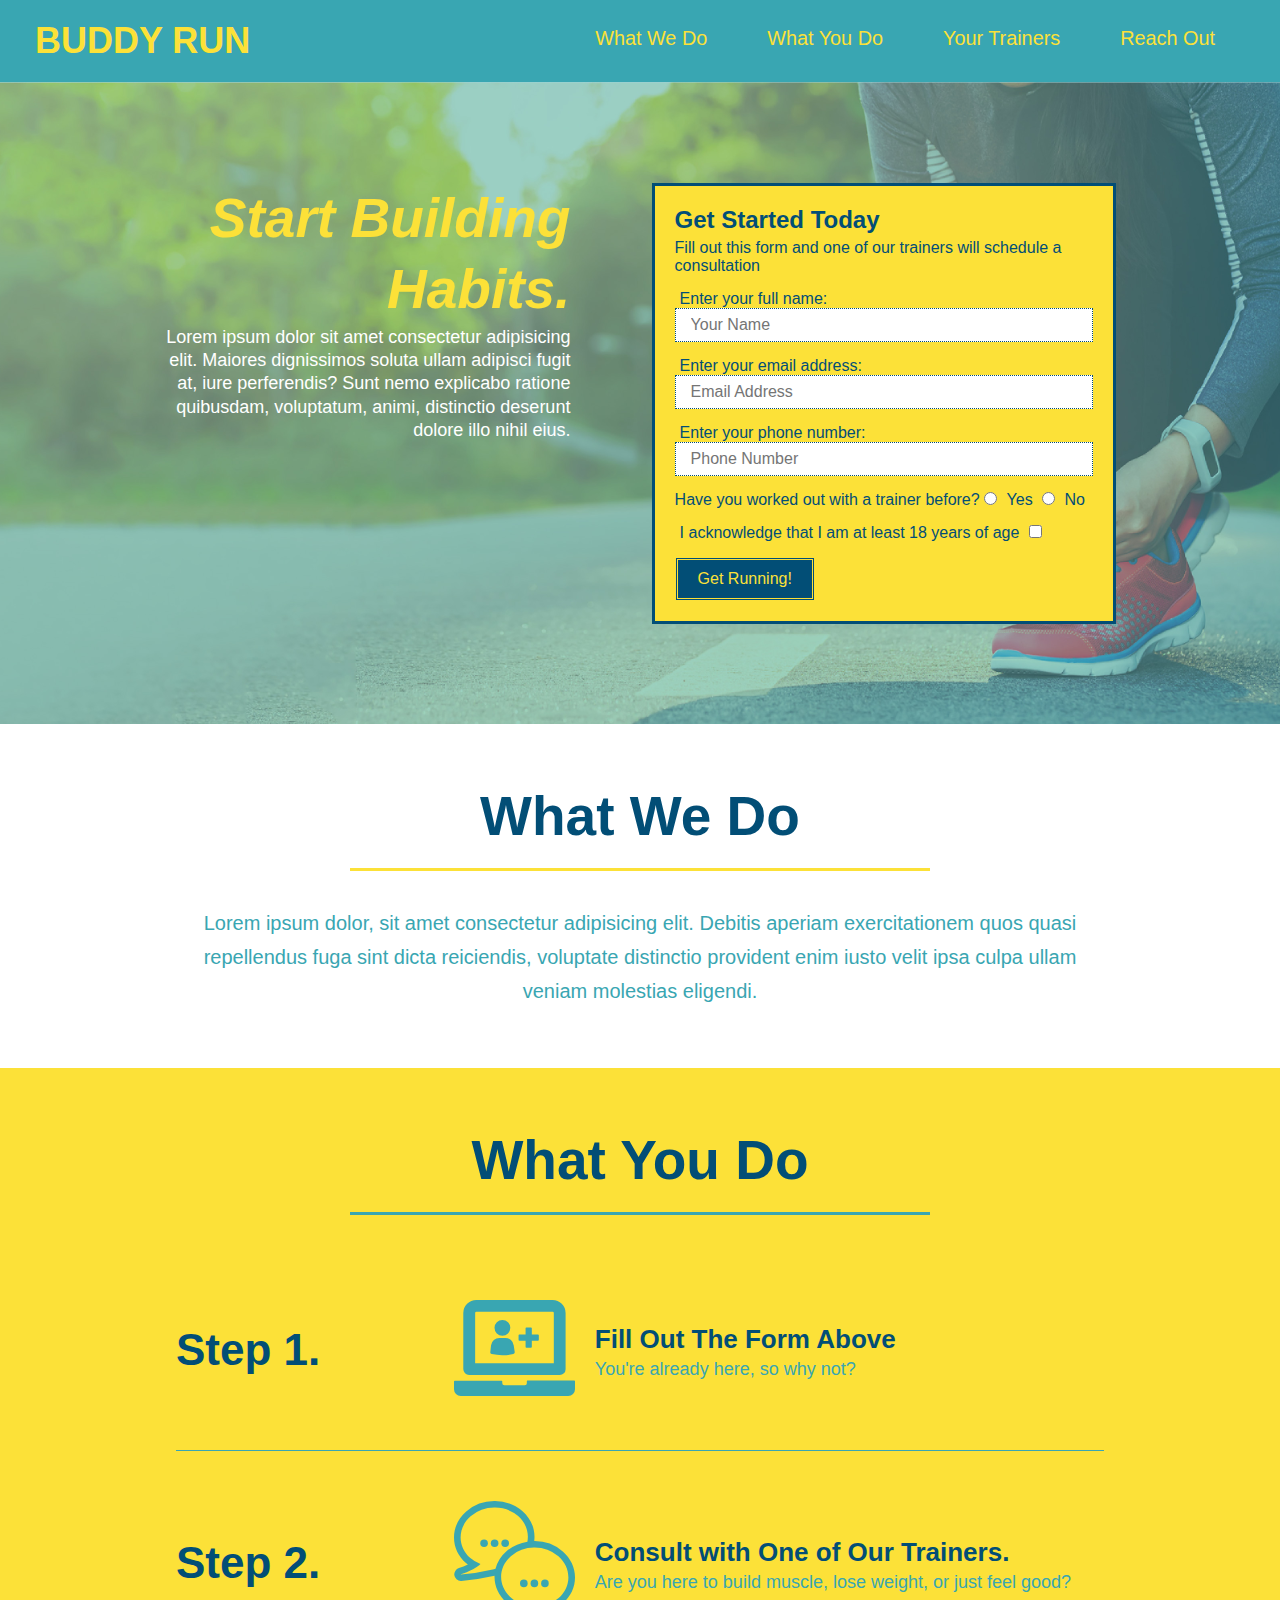
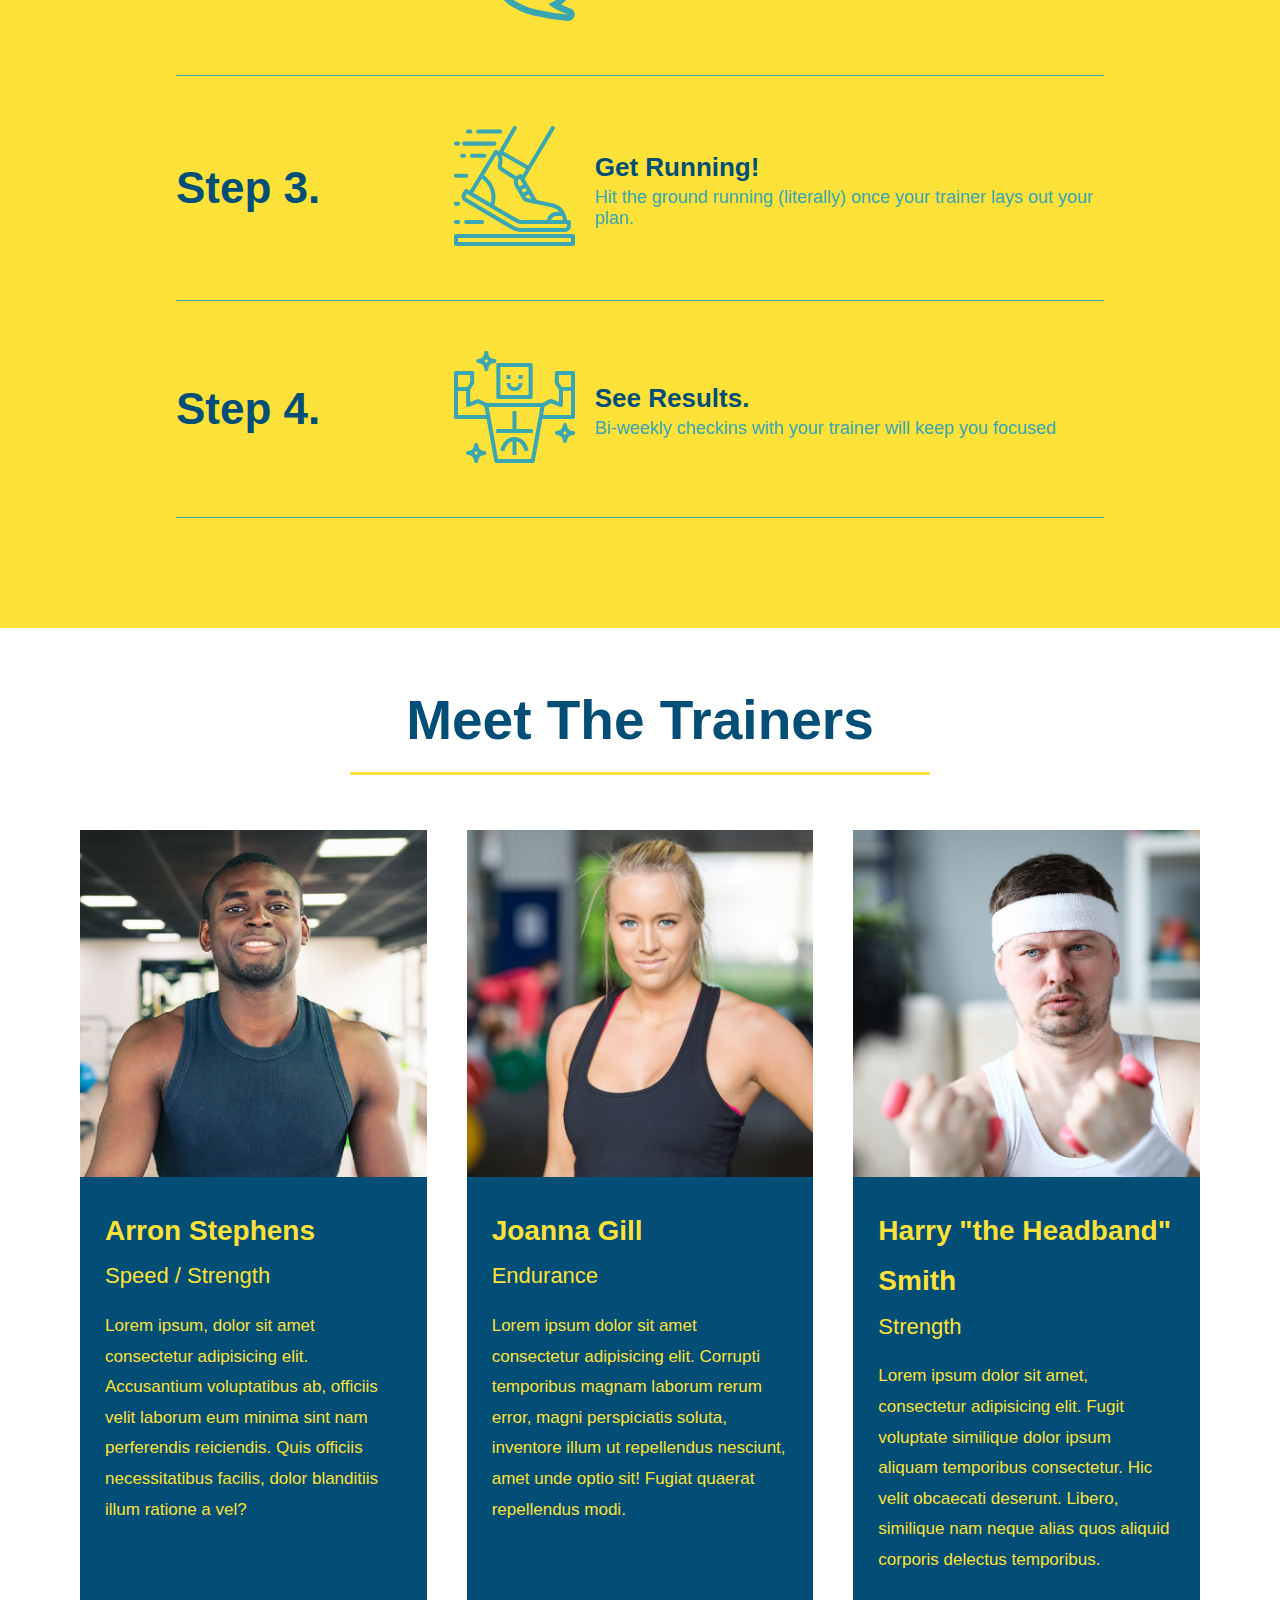
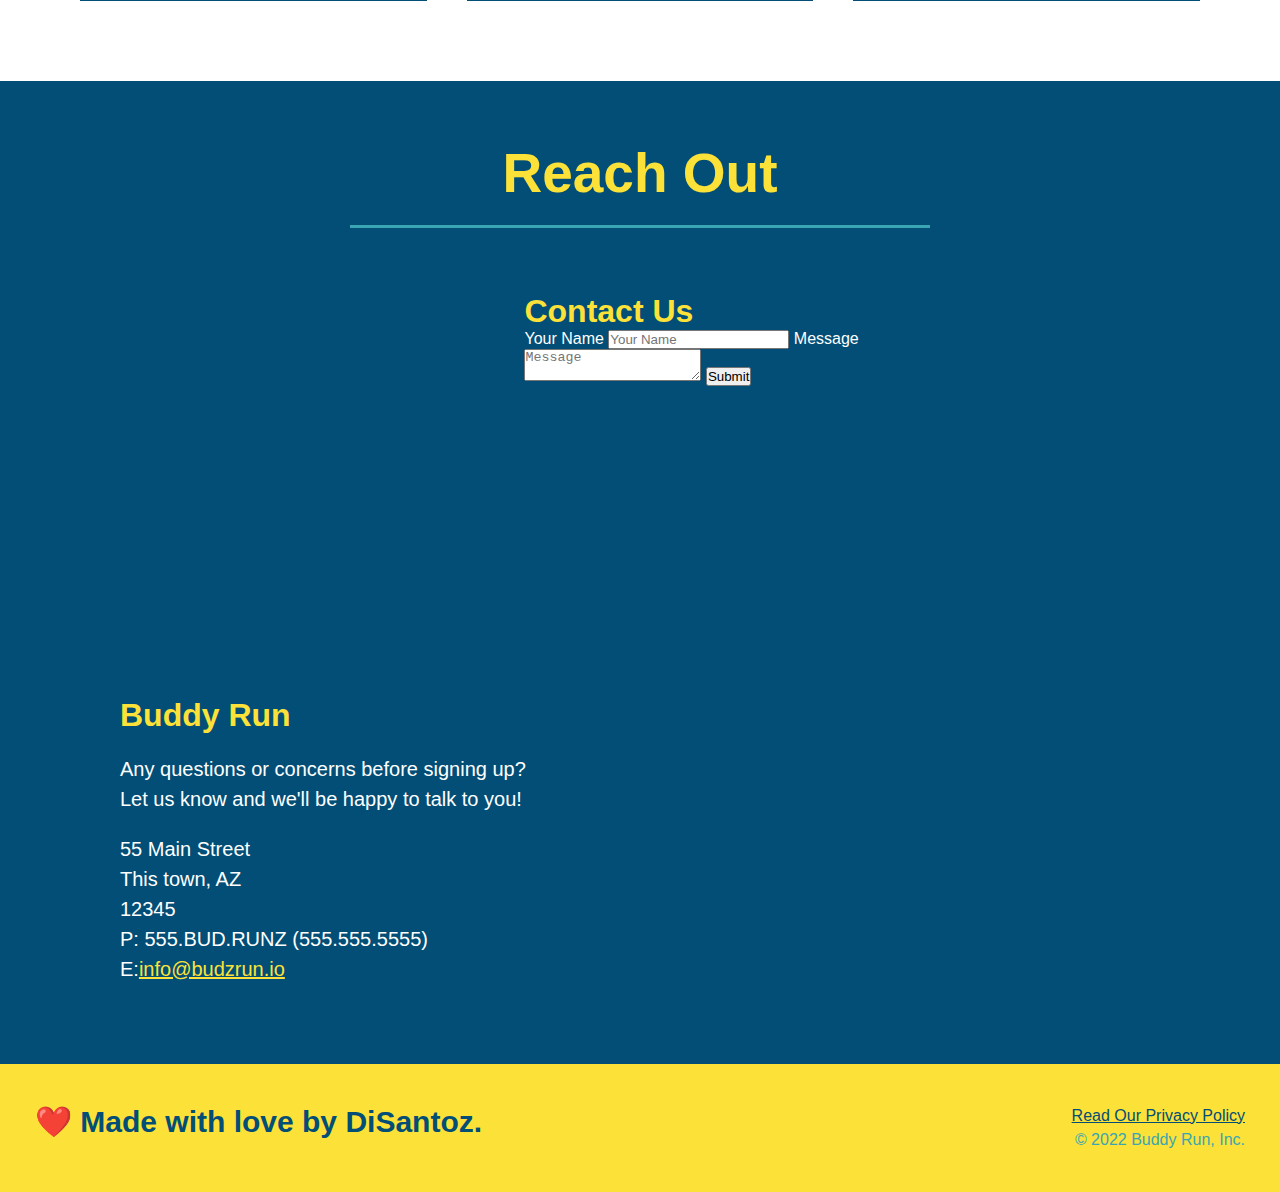
==== commit 53560702: "flexbox to trainers" ====
--- a/index.html
+++ b/index.html
@@ -150,16 +150,17 @@
     </section>
 
     <!-- 'meet the trainers' section -->
-    <section id="your-trainers" class="trainers">
+    <section id="your-trainers" >
       <div class="flex-row">
         <h2 class="section-title primary-border">Meet The Trainers</h2>
       </div>
+      <div class="trainers">
       <!-- first trainer -->
       <article class="trainer">
         <img src = './assets/images/trainer-1.jpg' alt="Arron Stephens" />
-        <div class="trainer-bio text-left">
-          <h3>Arron Stephens</h3>
-          <h4>Speed / Strength</h4>
+        <div class="trainer-bio">
+          <h3 class="trainer-name">Arron Stephens</h3>
+          <h4 class="trainer-role">Speed / Strength</h4>
           <p>
             Lorem ipsum, dolor sit amet consectetur adipisicing elit. Accusantium voluptatibus ab, officiis velit laborum eum minima sint nam perferendis reiciendis. Quis officiis necessitatibus facilis, dolor blanditiis illum ratione a vel?
           </p>
@@ -167,22 +168,23 @@
       </article>
       <!-- second trainer -->
       <article class="trainer">
-        <div class="trainer-bio text-right">
-          <h3>Joanna Gill</h3>
-          <h4>Endurance</h4>
+        <img src="./assets/images/trainer-2.jpg" alt="Joanna Gill"/>
+        <div class="trainer-bio">
+          <h3 class="trainer-name">Joanna Gill</h3>
+          <h4 class="trainer-role">Endurance</h4>
           <p>Lorem ipsum dolor sit amet consectetur adipisicing elit. Corrupti temporibus magnam laborum rerum error, magni perspiciatis soluta, inventore illum ut repellendus nesciunt, amet unde optio sit! Fugiat quaerat repellendus modi.</p>
         </div>
-        <img src="./assets/images/trainer-2.jpg" alt="Joanna Gill"/>
       </article>
       <!--  third trainer -->
       <article class="trainer">
         <img src="./assets/images/trainer-3.jpg" alt="headband guy"/>
-        <div class="trainer-bio text-left">
-          <h3>Harry "the Headband" Smith</h3>
-          <h4>Strength</h4>
+        <div class="trainer-bio">
+          <h3 class="trainer-name">Harry "the Headband" Smith</h3>
+          <h4 class="trainer-role">Strength</h4>
           <p>Lorem ipsum dolor sit amet, consectetur adipisicing elit. Fugit voluptate similique dolor ipsum aliquam temporibus consectetur. Hic velit obcaecati deserunt. Libero, similique nam neque alias quos aliquid corporis delectus temporibus.</p>
         </div>
       </article>
+      </div>
     </section>
 
     <!-- 'reach out' section -->
--- a/assets/css/style.css
+++ b/assets/css/style.css
@@ -212,24 +212,29 @@
 
   /* trainers section */
 
+  .trainers{
+      width: 100%;
+      margin: 0 auto;
+      display: flex;
+      flex-wrap: wrap;
+      justify-content: space-around;
+  }
 
   .trainer {
-      width: 900px;
-      margin: 0 auto 30px auto;
+      margin: 20px;
       background: #024e76;
       color: #fce138;
-      overflow: auto;
+      flex: 1;
+     
   }
 
   .trainer img{
-      width: 35%;
-      float: left;
+      width: 100%;
   }
 
   .trainer-bio{
-      padding: 35px;
-      float: left;
-      width:65%;
+      padding: 25px;
+      line-height: 1.8;
   }
 
   .text-left{
@@ -245,19 +250,19 @@
   }
 
   .trainer-bio h3{
-      font-size: 32px;
-      margin-bottom: 8px;
+      font-size: 28px;
+   
   }
 
   .trainer-bio h4{
       font-weight: lighter;
-      font-size: 26px;
-      margin-bottom: 25px;
+      font-size: 22px;
+      margin-bottom: 15px;
   }
 
   .trainer-bio p{
       font-size: 17px;
-      line-height: 1.8;
+      
   }
 
   /* reach out seciton */
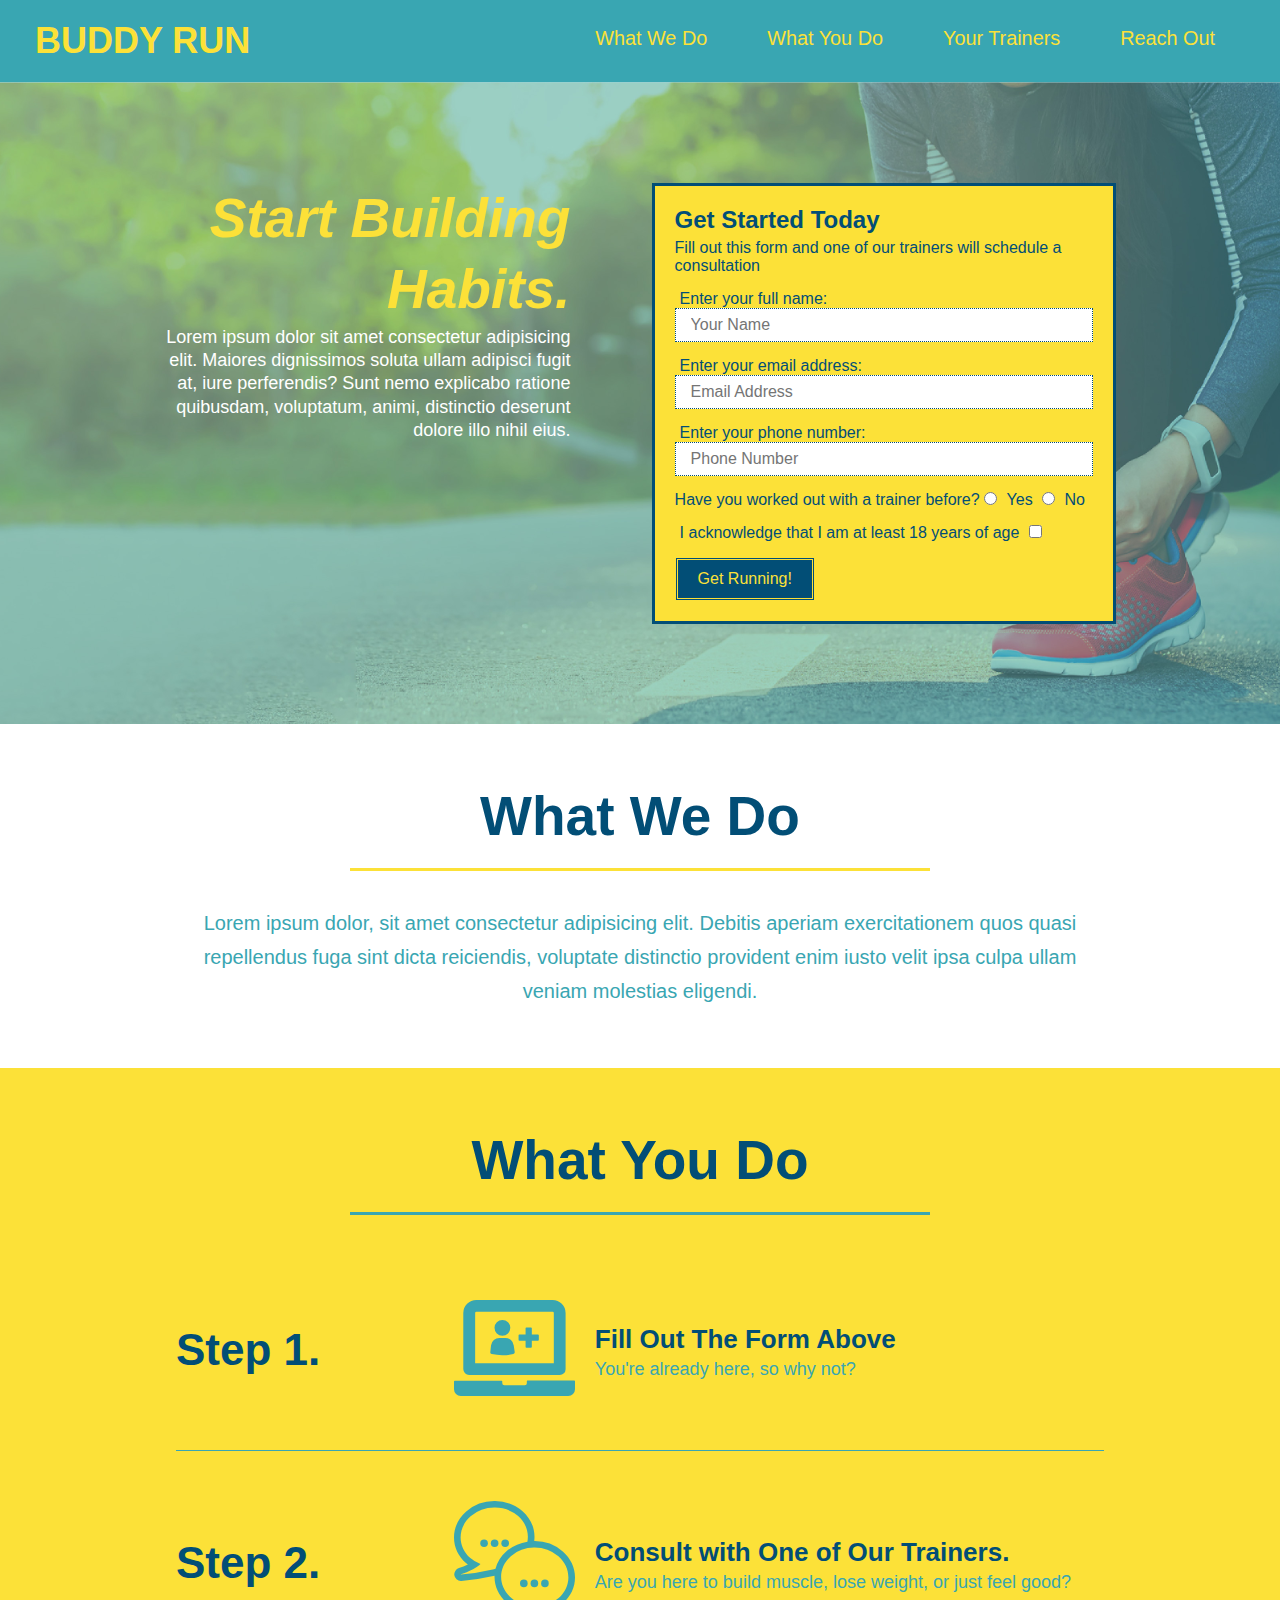
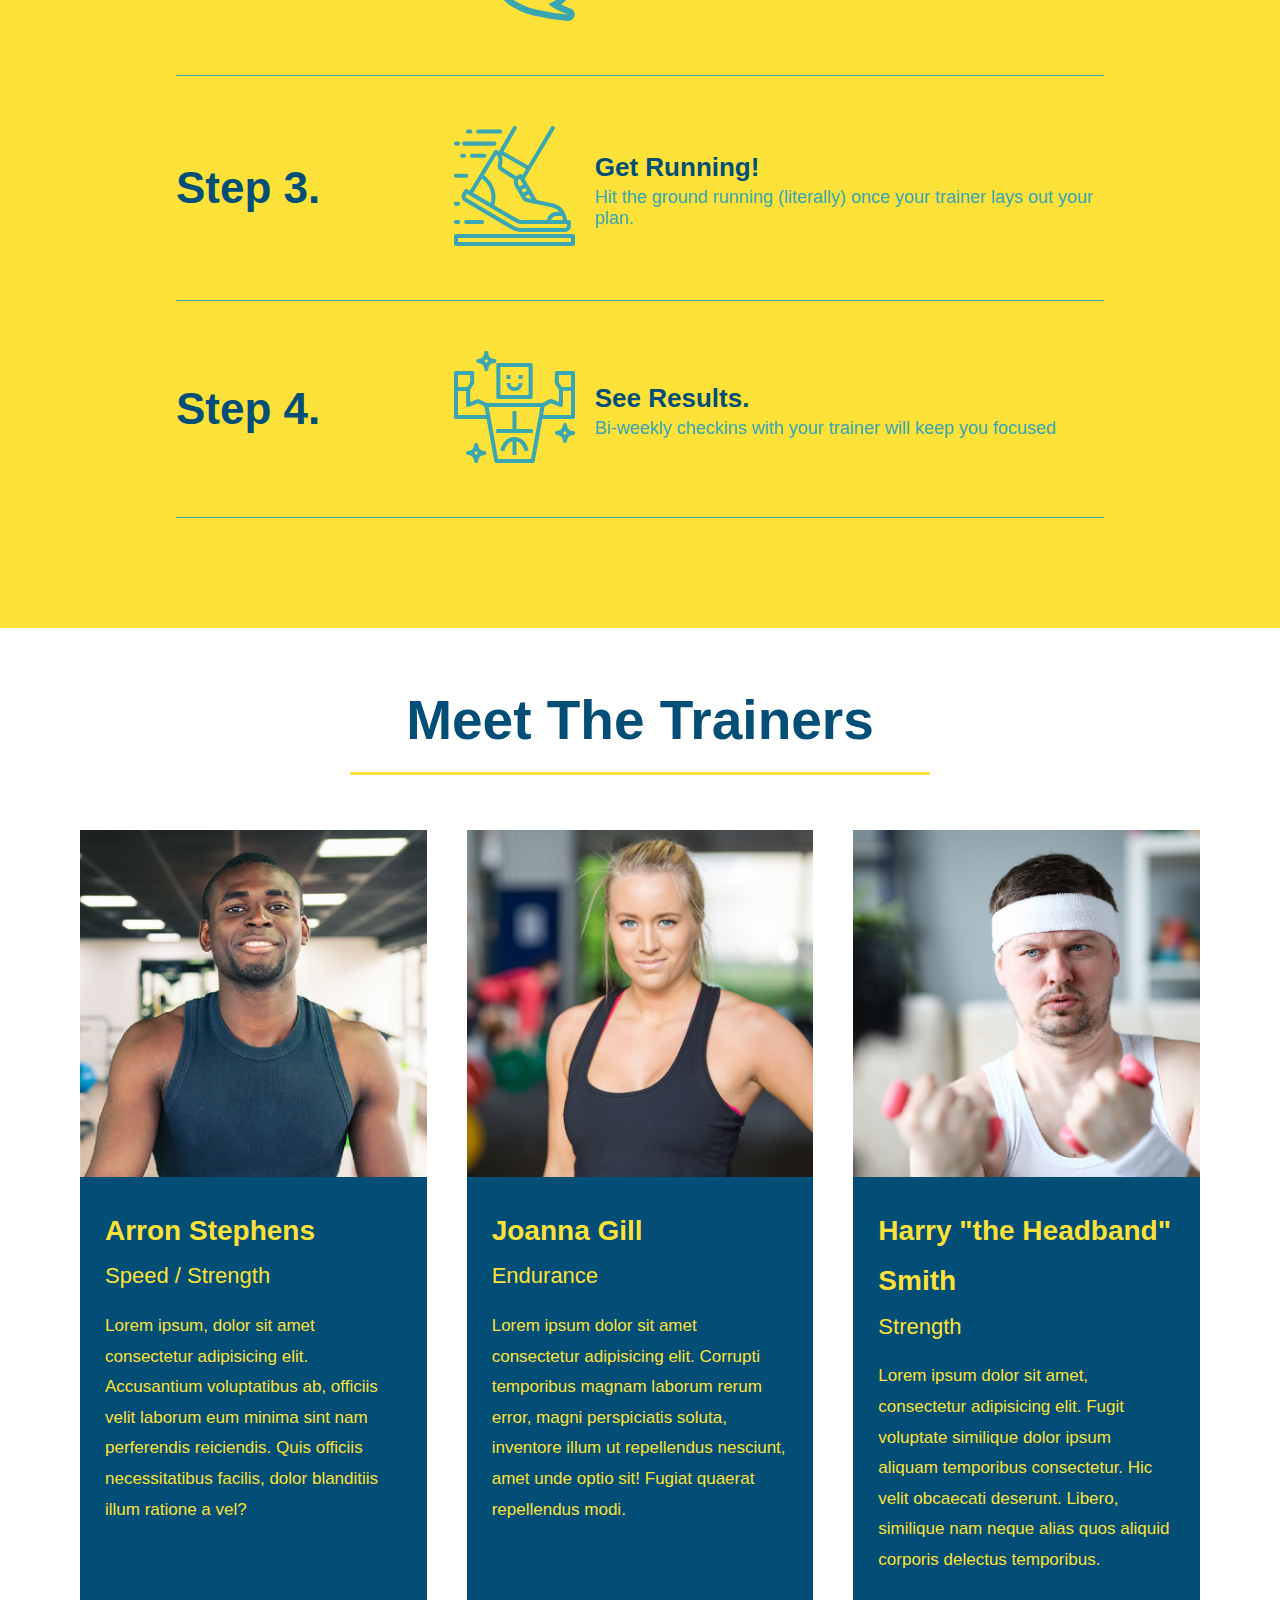
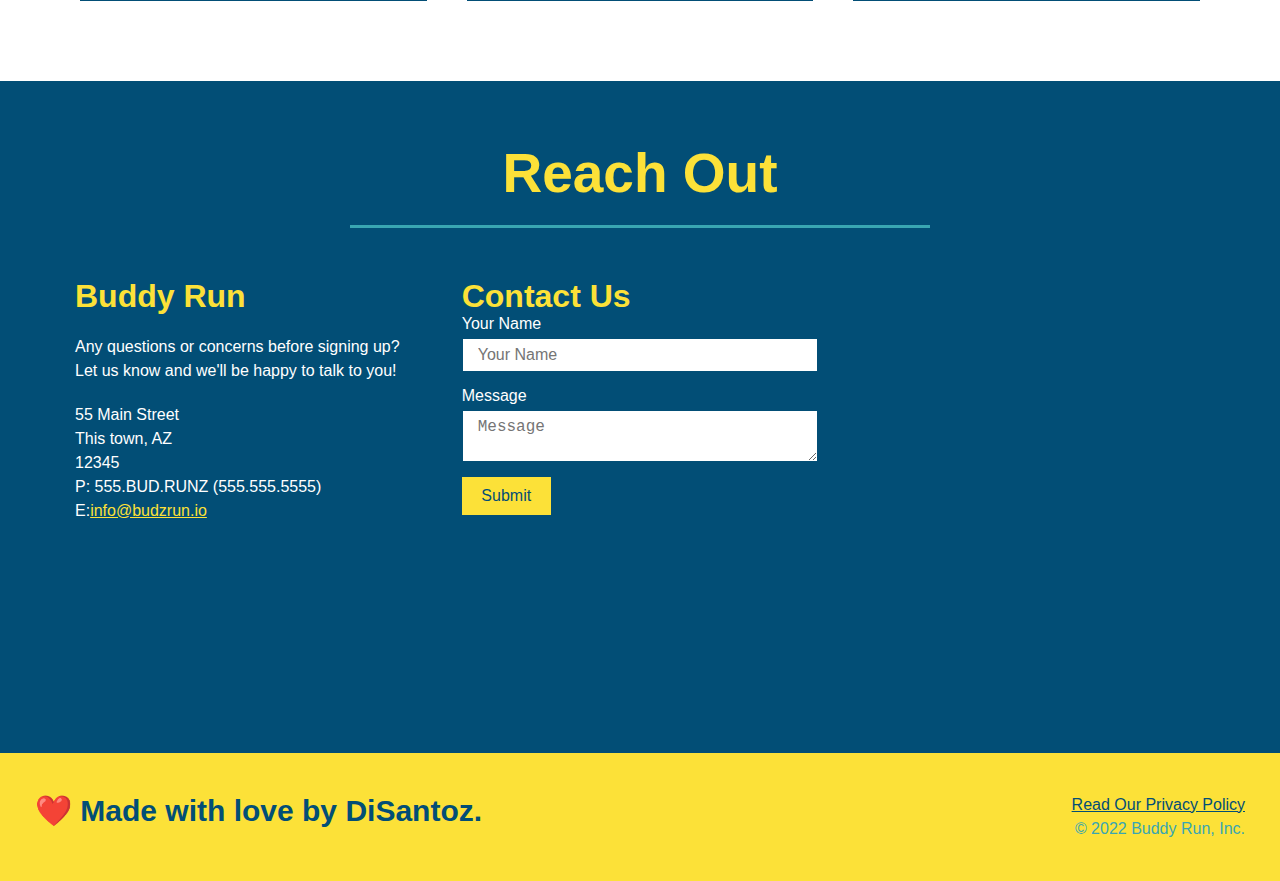
==== commit 74f4306a: "flexbox and style to reach out" ====
--- a/index.html
+++ b/index.html
@@ -193,25 +193,13 @@
         <h2 class="section-title secondary-border">Reach Out</h2>
       </div>
       <div class="contact-info">
-        <iframe src="https://www.google.com/maps/embed?pb=!1m18!1m12!1m3!1d12093.723679310215!2d-74.1592274!3d40.73054260000001!2m3!1f0!2f0!3f0!3m2!1i1024!2i768!4f13.1!3m3!1m2!1s0x89c2538affa9859d%3A0x4838674aa25c2132!2sRed%20Bull%20Arena!5e0!3m2!1sen!2sus!4v1646014098173!5m2!1sen!2sus" style="border:0;" allowfullscreen="" loading="lazy"></iframe>
-        <div class="'contact-form">
-          <h3>Contact Us</h3>
-          <form>
-            <label for="contact-name">Your Name</label>
-            <input type="text" id="contact-name" placeholder="Your Name" />
-
-            <label for="contact-message">Message</label>
-            <textarea id="contact-message" placeholder="Message"></textarea>
-
-            <button type="submit">Submit</button>
-          </form>
-        </div>
-        
+
         <div>
           <h3>Buddy Run</h3>
           <p>Any questions or concerns before signing up?
             <br/>
             Let us know and we'll be happy to talk to you! </p>
+            <!-- addresss -->
             <address>
               55 Main Street </br>
               This town, AZ </br>
@@ -220,6 +208,24 @@
               E:<a href="mailto: info@budzrun.io">info@budzrun.io</a> 
             </address>
           </div>
+       <!-- contact form -->
+        <div class="contact-form">
+          <h3>Contact Us</h3>
+          <form>
+            <label for="contact-name">Your Name</label>
+            <input type="text" id="contact-name" placeholder="Your Name" />
+
+            <label for="contact-message">Message</label>
+            <textarea id="contact-message" placeholder="Message"></textarea>
+
+            <button type="submit">Submit</button>
+          </form>
+        </div>
+        <!-- map -->
+        <iframe
+        src="https://www.google.com/maps/embed?pb=!1m14!1m12!1m3!1d12182.30520634488!2d-74.0652613!3d40.2407219!2m3!1f0!2f0!3f0!3m2!1i1024!2i768!4f13.1!5e0!3m2!1sen!2sus!4v1561060983193!5m2!1sen!2sus"
+        frameborder="0" style="border:0" allowfullscreen></iframe>
+        
         </div>
         </section>
     
--- a/assets/css/style.css
+++ b/assets/css/style.css
@@ -274,17 +274,22 @@
       color:#fce138
   }
 
+  .contact-info{
+      display: flex;
+      justify-content: space-between;
+      flex-wrap: wrap;
+  }
+
+  .contact-info > *{
+      flex:1;
+      margin:15px;
+  }
+
   .contact-info iframe{
-      width: 400px;
       height: 400px;
   }
 
   .contact-info div{
-    width: 410px;
-    display: inline-block;
-    vertical-align: top;
-    text-align: left;
-    margin: 30px 0 0 60px;
     color: white;
   }
 
@@ -296,7 +301,7 @@
   .contact-info p, .contact-info address {
     margin: 20px 0;
     line-height: 1.5;
-    font-size: 20px;
+    font-size: 16px;
     font-style: normal;
   }
   
@@ -304,6 +309,27 @@
     color: #fce138;
   }
 
+  .contact-form input, .contact-form textarea{
+      border: 1px solid #024e76;
+      display: block;
+      padding: 7px 15px;
+      font-size: 16px;
+      color: #024e76;
+      width: 100%;
+      margin-bottom: 15px;
+      margin-top: 5px;
+  }
+
+  .contact-form button{
+      width: 100%;
+      border: none;
+      background: #fce138;
+      color: #024e76;
+      text-align: center;
+      padding: 10px 0;
+      font-size: 16px;
+      width: 25%;
+  }
 
   /* footer styling */
 
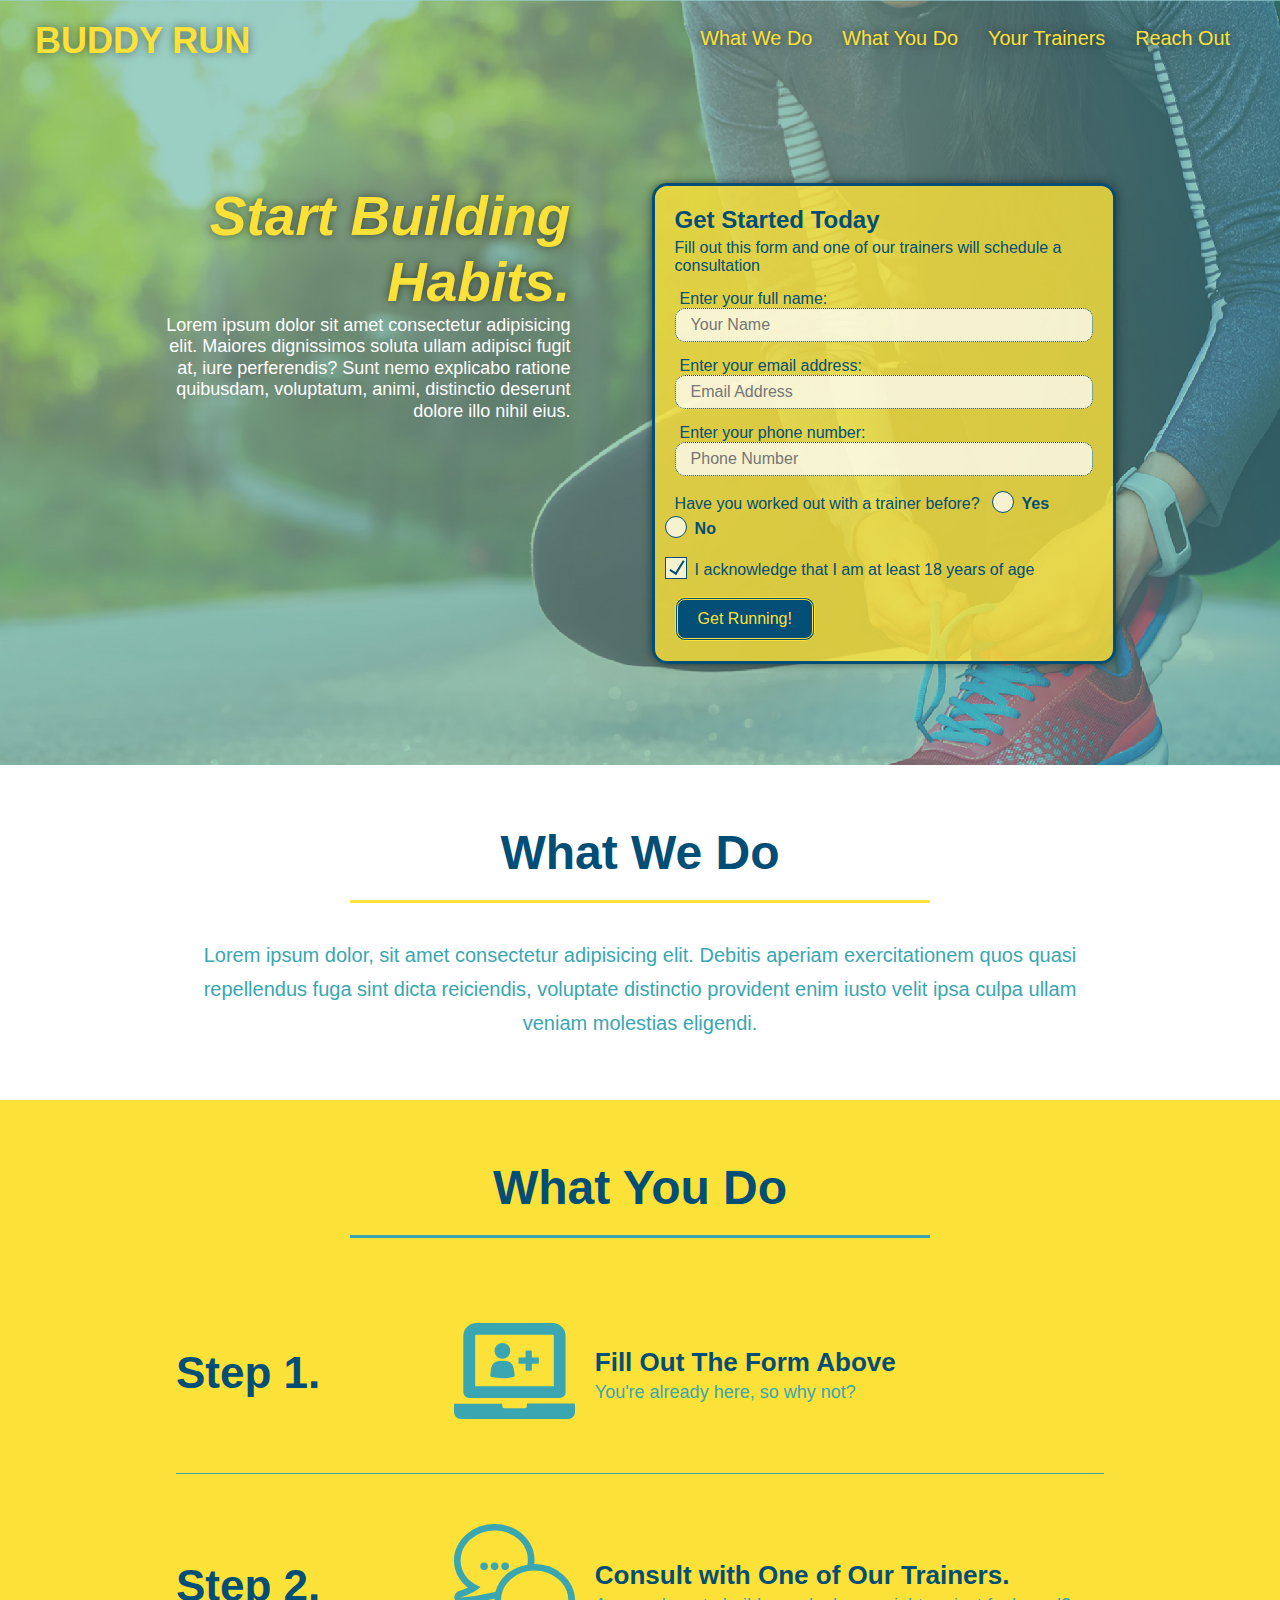
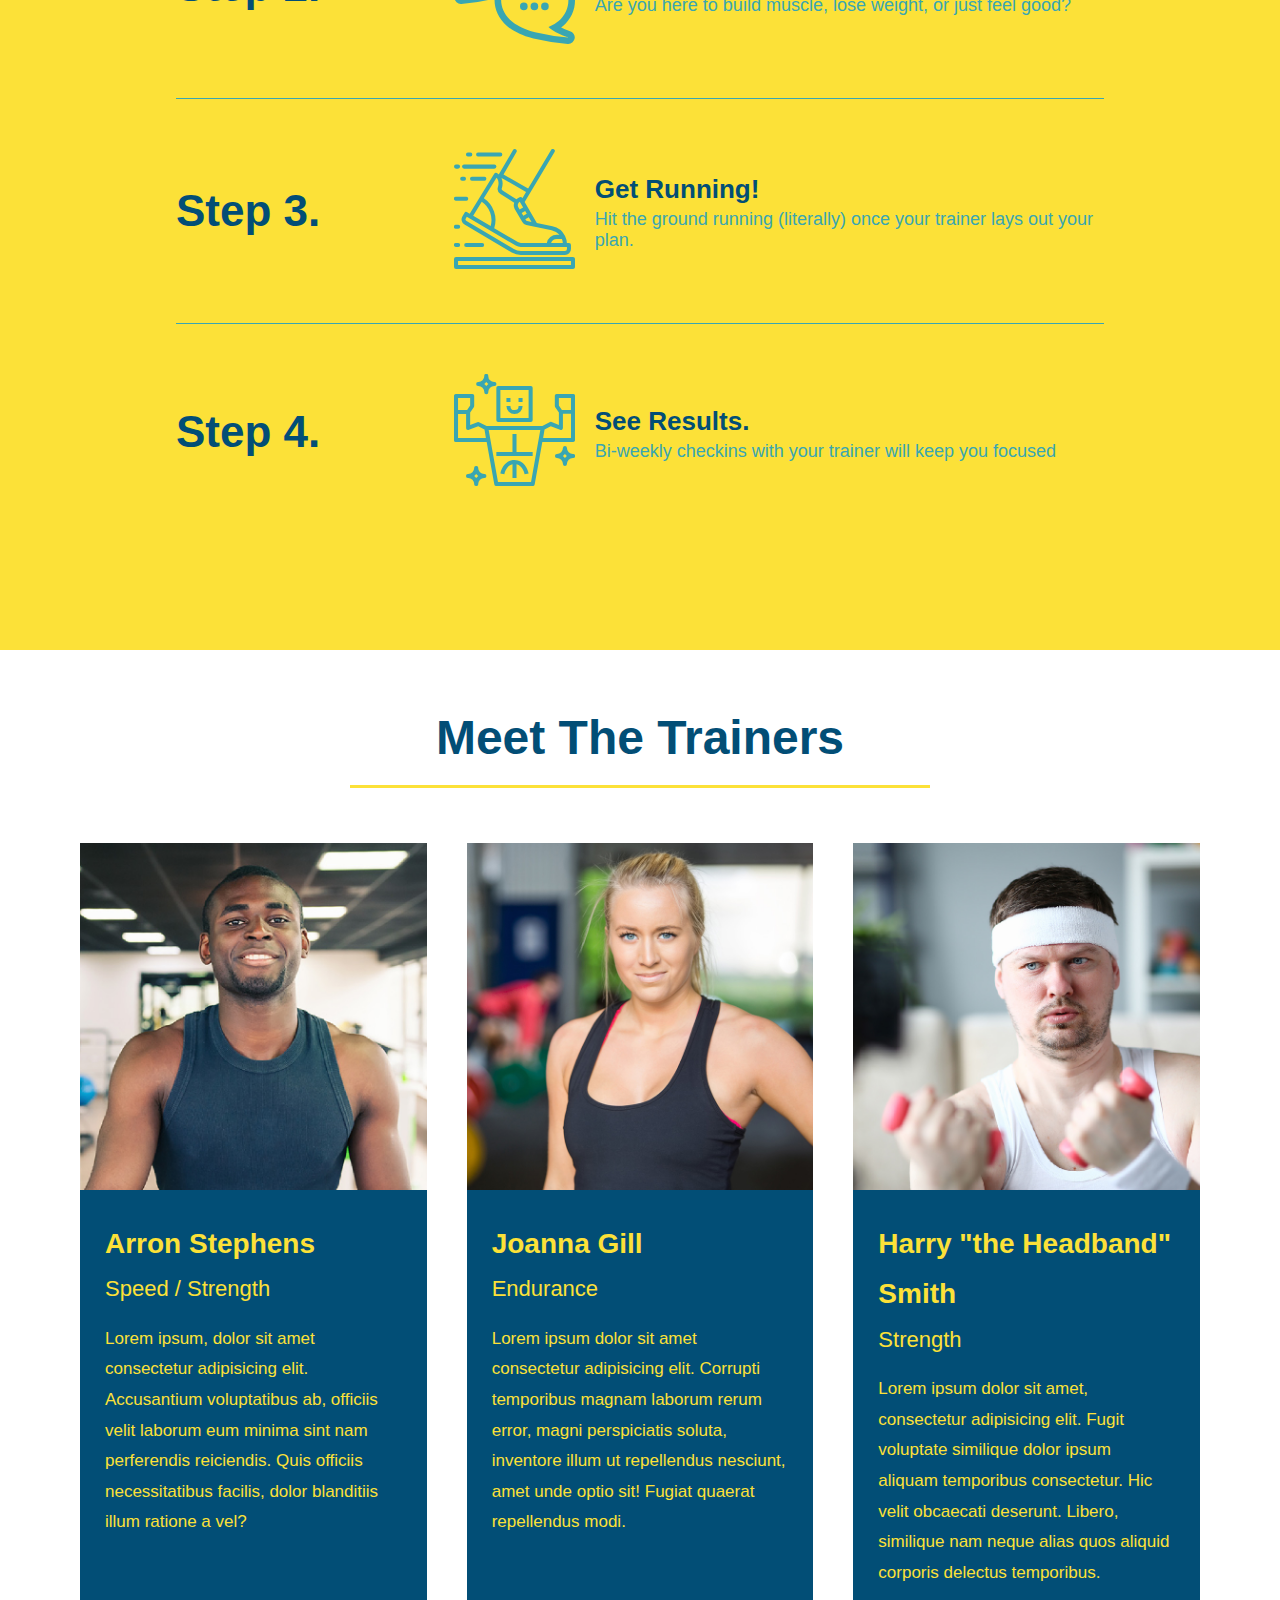
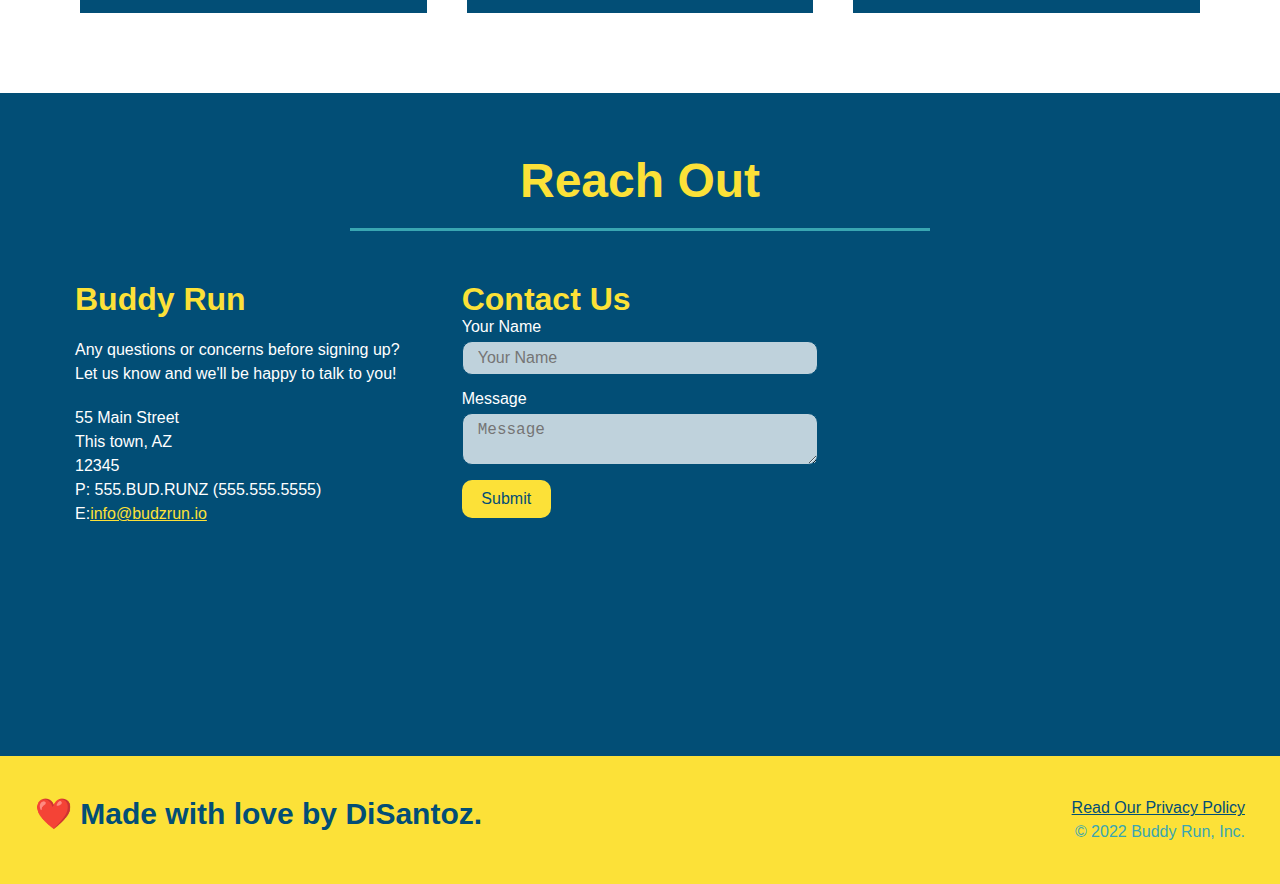
==== commit aefd6eac: "final css changes" ====
--- a/index.html
+++ b/index.html
@@ -55,15 +55,24 @@
         <!-- radio buttons -->
         <p>
           Have you worked out with a trainer before?
-          <input type="radio" name="trainer-confirm" id="trainer-yes"/>
-          <label for="trainer-yes">Yes</label>
-          <input type="radio" name="trainer-confirm" id="trainer-no" />
-          <label for="trainer-no">No</label>
+          <span class="radio-wrapper">
+
+            <input type="radio" name="trainer-confirm" id="trainer-yes"/>
+            <label for="trainer-yes">Yes</label>
+          </span>
+          <span class="radio-wrapper">
+
+            <input type="radio" name="trainer-confirm" id="trainer-no" />
+            <label for="trainer-no">No</label>
+          </span>
         </p>
         <!-- checkbox -->
         <p>
-          <label for="checkbox">I acknowledge that I am at least 18 years of age</label> 
-          <input type="checkbox" name="age-confirm" id="checkbox"/>
+          <span class="checkbox-wrapper">
+
+            <label for="checkbox">I acknowledge that I am at least 18 years of age</label> 
+            <input type="checkbox" name="age-confirm" id="checkbox"/>
+          </span>
         </p>
         <!-- submit button -->
         <button type="submit">
--- a/assets/css/style.css
+++ b/assets/css/style.css
@@ -5,30 +5,46 @@
     box-sizing: border-box;
 }
 
+/* root variables */
+:root {
+    --primary-color: #fce138;
+    --secondary-color: #024e76;
+    --tertiary-color: #39a6b2;
+  }
+
 body {
     font-family: Helvetica, Arial, sans-serif;
-    color: #39a6b2;
+    color: var(--tertiary-color);
 }
 
 /*  header style */
 header{ 
     padding: 20px 35px;
-    background-color:#39a6b2;
+    background-color:var(--tertiary-color);
     display: flex;
     justify-content: space-between;
     flex-wrap: wrap;
+    position: sticky;
+    position: -webkit-sticky;
+    top: 0;
+    background-image: url('../images/flipped.jpeg');
+    background-size: cover;
+    background-position: 80%;
+    background-attachment: fixed;
+    z-index: 9999;
 }
 
 header h1{
     font-weight: bold;
     font-size: 36px;
-    color: #fce138;
+    color: var(--primary-color);
     margin: 0;
+    text-shadow: 0 0 10px rgba(0, 0, 0, 0.5);
 
 }
 
 header a{
-    color: #fce138;
+    color: var(--primary-color);
     text-decoration: none;
 }
 
@@ -46,9 +62,17 @@
 }
 
 header nav ul li a{
-    margin: 0 30px;
+    padding: 10px 15px;
     font-weight: lighter;
     font-size: 1.55vw;
+    text-shadow: 0 0 10px rgba(0, 0, 0, 0.5);
+}
+
+header nav ul li a:hover{
+    background: var(--primary-color);
+    color: var(--secondary-color);
+    border-radius: 15px;
+    text-shadow: none;
 }
 
 
@@ -61,10 +85,12 @@
 .hero{
     background-image: url('../images/flipped.jpeg');
     background-size: cover;
-    background-position: center;
+    background-position: 80%;
+    background-attachment: fixed;
     display: flex;
     justify-content: center;
     flex-wrap: wrap;
+    align-items: flex-start;
    
 }
 
@@ -74,22 +100,25 @@
     margin: 3.5%;
     color: #fff;
     font-size: 18px;
-    line-height: 1.3;
+    line-height: 1.2;
 }
 
 .hero-cta h2{
     font-style: italic;
     font-size: 55px;
-    color: #fce138;
+    color: var(--primary-color);
+    text-shadow: 0 0 10px rgba(0, 0, 0, 0.5);
 }
 
 .hero-form{
-    color:#024e76;
-    background-color: #fce138;
+    color:var(--secondary-color);
+    background-color: rgba(252, 225, 56, 0.8);
     padding: 20px;
-    border: solid 3px #024e76;
+    border: solid 3px var(--secondary-color);
     width: 40%;
     margin: 3.5%;
+    box-shadow: 0 0 10px rgba(0, 0, 0, 0.5);
+    border-radius: 15px;
 }
 
 .hero-form h3 {
@@ -102,27 +131,105 @@
 }
 
 .form-input{
-    border: 1px dotted #024e76;
+    border: 1px dotted var(--secondary-color);
     display: block;
     padding: 7px 15px;
     font-size: 16px;
-    color: #024e76;
+    color: var(--secondary-color);
     width: 100%;
     margin-bottom: 15px;
-}
+    border-radius: 10px;
+    background-color: rgba(255,255,255,0.75);
+}
+
+.form-input:focus {
+    background-color: rgba(255,255,255, 1);
+    outline: none;
+  }
+  
 
 .hero-form label{
     margin: 0 5px; 
 }
 
 .hero-form button{
-    background-color: #024e76;
-    color:#fce138;
+    background-color: var(--secondary-color);
+    color:var(--primary-color);
     border: double;
     padding: 10px 20px;
     font-size: 16px;
-}
-
+    border-radius: 10px;
+}
+
+.hero-form button:hover{
+    background-color: var(--tertiary-color);
+}
+
+.checkbox-wrapper input, .radio-wrapper input{
+    opacity: 0;
+}
+
+.checkbox-wrapper label, .radio-wrapper label{
+    position: relative;
+    left: 10px;
+    margin: 10px;
+    line-height: 1.6;
+}
+
+.checkbox-wrapper label::before, .radio-wrapper label::before {
+    content: "";
+    height: 20px;
+    width: 20px;
+    background: rgba(255, 255, 255, 0.75);  
+    border: 1px solid var(--secondary-color);  
+    position: absolute;
+    top: -4px;
+    left: -30px;
+  }
+
+  .radio-wrapper label::before{
+      border-radius: 50%;
+  }
+
+  .radio-wrapper label::after {
+    content: "";
+    width: 20px;
+    height: 20px;
+    border-radius: 50%;
+    background: var(--secondary-color);
+    position: absolute;
+    left: -29px;
+    top: -3px;
+    background-image: radial-gradient(circle, var(--tertiary-color), var(--secondary-color));
+  }
+  
+  .checkbox-wrapper label::after {
+    content: "";
+    height: 6px;
+    width: 14px;
+    border-left: 2px solid var(--secondary-color);
+    border-bottom: 2px solid var(--secondary-color);
+    position: absolute;
+    left: -26px;
+    top: 1px;
+    transform: rotate(-58deg);
+  }
+
+
+  .checkbox-wrapper input:checked + label,
+.radio-wrapper {
+  font-weight: bold;
+}
+
+.checkbox-wrapper input + label::after, 
+.radio-wrapper input + label::after {
+  content: none;
+}
+
+.checkbox-wrapper input:checked + label::after, 
+.radio-wrapper input:checked + label::after {
+  content: "";
+}
 /* What we do seciton */
 
 
@@ -130,7 +237,7 @@
 
 .intro p{
     line-height: 1.7;
-    color: #39a6b2;
+    color: var(--tertiary-color);
     width: 80%;
     font-size: 20px;
     margin: 0 auto;
@@ -139,12 +246,12 @@
 
 /* what you do section */
 .steps{
-    background: #fce138;
+    background: var(--primary-color);
 }
 
 .section-title {
-    font-size: 55px;
-    color: #024e76;
+    font-size: 48px;
+    color: var(--secondary-color);
     border-bottom: 3px solid;
     padding-bottom: 20px;
     text-align: center;
@@ -153,27 +260,30 @@
   }
   
   .primary-border {
-    border-color: #fce138;
+    border-color: var(--primary-color);
   }
   
   .secondary-border {
-    border-color: #39a6b2;
+    border-color: var(--tertiary-color);
   }
 
 .step{
     margin: 50px auto;
     padding-bottom: 50px;
     width: 80%;
-    border-bottom: 1px solid #39a6b2;
     display: flex;
     flex-wrap: wrap;
     align-items: center;
     justify-content: space-between;
 }
 
+.step:not(:last-child){
+    border-bottom: 1px solid var(--tertiary-color);
+}
+
 
   .step h3{
-      color: #024e76;
+      color: var(--secondary-color);
       font-size: 44px;
       flex: 1 30%;
   }
@@ -183,14 +293,14 @@
   }
 
   .step-text p{
-      color: #39a6b2;
+      color: var(--tertiary-color);
       font-size: 18px;
   }
 
   .step-text h4{
       font-size: 26px;
       line-height: 1.5;
-      color: #024e76;
+      color: var(--secondary-color);
   }
 
   .step-info{
@@ -222,8 +332,8 @@
 
   .trainer {
       margin: 20px;
-      background: #024e76;
-      color: #fce138;
+      background: var(--secondary-color);
+      color: var(--primary-color);
       flex: 1;
      
   }
@@ -267,11 +377,11 @@
 
   /* reach out seciton */
   .contact {
-    background: #024e76;
+    background: var(--secondary-color);
   }
 
   .contact h2{
-      color:#fce138
+      color:var(--primary-color)
   }
 
   .contact-info{
@@ -294,7 +404,7 @@
   }
 
   .contact-info h3 {
-    color: #fce138;
+    color: var(--primary-color);
     font-size: 32px;
   }
   
@@ -306,35 +416,48 @@
   }
   
   .contact-info a {
-    color: #fce138;
+    color: var(--primary-color);
   }
 
   .contact-form input, .contact-form textarea{
-      border: 1px solid #024e76;
+      border: 1px solid var(--secondary-color);
       display: block;
       padding: 7px 15px;
       font-size: 16px;
-      color: #024e76;
+      color: var(--secondary-color);
       width: 100%;
       margin-bottom: 15px;
       margin-top: 5px;
+      border-radius: 10px;
+      background-color: rgba(255,255,255, 0.75);
+  }
+
+  .contact-form input:focus, .contact-form textarea:focus {
+    background-color: rgba(255,255,255, 1);
+    outline: none;
   }
 
   .contact-form button{
       width: 100%;
       border: none;
-      background: #fce138;
-      color: #024e76;
+      background: var(--primary-color);
+      color: var(--secondary-color);
       text-align: center;
       padding: 10px 0;
       font-size: 16px;
       width: 25%;
+      border-radius: 10px;
+  }
+
+  .contact-form button:hover{
+      color:var(--primary-color);
+      background: var(--tertiary-color);
   }
 
   /* footer styling */
 
   footer {
-    background: #fce138;
+    background: var(--primary-color);
     width: 100%;
     padding: 40px 35px;
     display: flex;
@@ -344,7 +467,7 @@
   
   footer h2 {
   
-    color: #024e76;
+    color: var(--secondary-color);
     font-size: 30px;
     margin: 0;
   }
@@ -356,5 +479,115 @@
   }
   
   footer a {
-    color: #024e76;
+    color: var(--secondary-color);
+  }
+
+
+  /* Media Query for Small Desktop screens */
+  @media screen and (max-width:980px) {
+      header{
+          padding-bottom: 0;
+          justify-content: center;
+          position: relative;
+      }
+
+      header h1{
+          width:100%;
+          text-align: center;
+      }
+
+      header nav ul{
+          margin-top: 20px;
+          width: 100%;
+          justify-content: center;
+      }
+
+      header nav ul li a{
+          font-size: 20px;
+      }
+
+      footer h2, footer div{
+          text-align: center;
+          width: 100%;
+      }
+
+      .hero-cta, .hero-form{
+          width:100%;
+      }
+
+      .hero-cta{
+          text-align: center;
+      }
+
+      .section-title{
+          width:80%;
+      }
+
+      .trainer{
+          flex:0 70%;
+      }
+
+      .contact-info iframe{
+          flex: 1 100%;
+      }
+  }
+
+  /* Media Query for Tablets */
+  @media screen and (max-width: 768px){
+      section{
+          padding: 30px 15px;
+      }
+
+      .step h3{
+          flex: 1 100%;
+          text-align: center;
+      }
+
+      .step-info{
+          flex: 2 100%;
+          text-align: center;
+          justify-content: center;
+      }
+
+      .step-img{
+          flex: 0 32%;
+          margin-right: 0;
+          margin-top: 15px;
+          margin-bottom: 15px;
+      }
+
+      .step-text{
+          flex:100%;
+      }
+  }
+
+  /* Media Query for mobile phones and smaller */
+  @media screen and (max-width: 575px){
+      .hero-form button{
+          width:100%;
+      }
+
+      .section-title{
+          width: 95%;
+      }
+
+      .intro p{
+          width: 100%;
+      }
+
+      .trainer{
+          flex: 0 100%;
+      }
+
+      .contact-info{
+          text-align: center;
+      }
+
+      .contact-info > *{
+          flex: 0 100%;
+      }
+
+      .contact-form{
+          order: 3;
+      }
   }